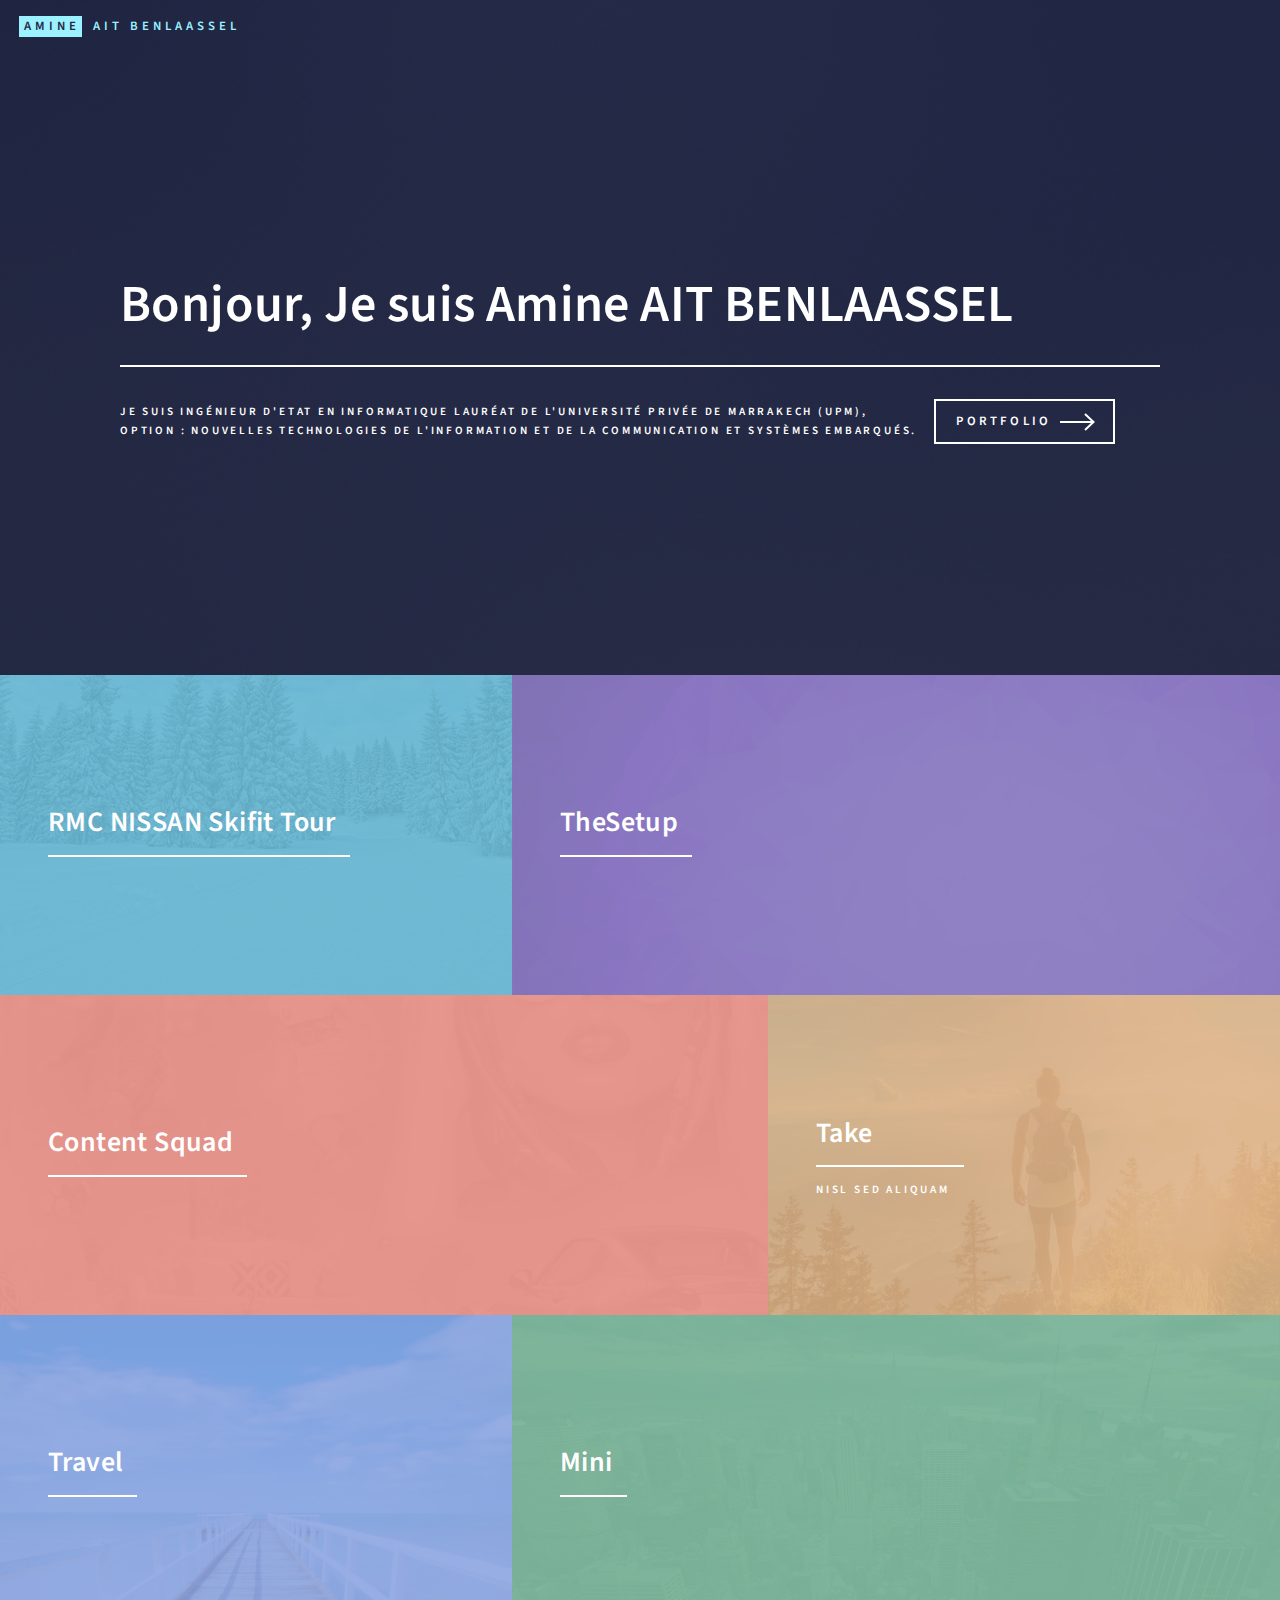
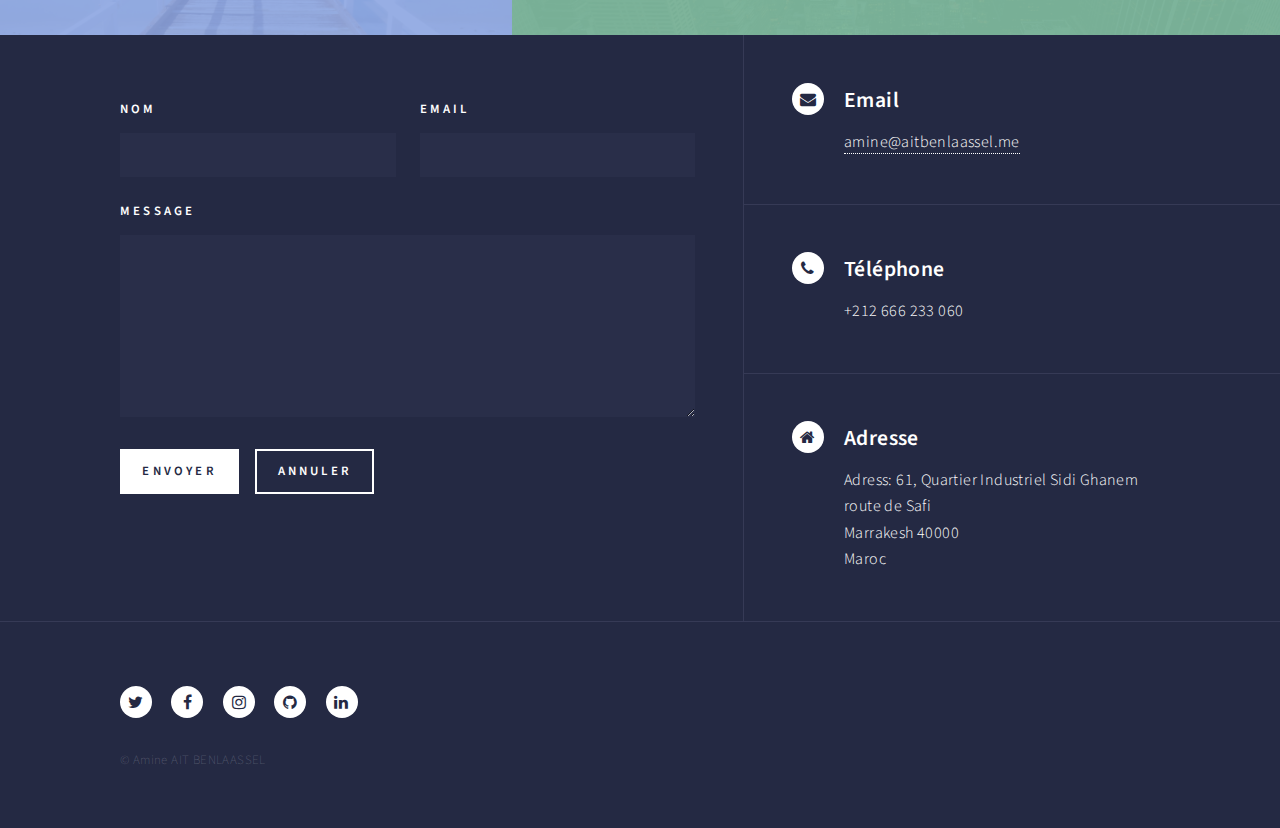
==== index.html @ 07b3f3b0 "add projet mini" ====
<!DOCTYPE HTML>
<!--
	Forty by HTML5 UP
	html5up.net | @ajlkn
	Free for personal and commercial use under the CCA 3.0 license (html5up.net/license)
-->
<html>
	<head>
		<title>Amine Ait Benlaassel</title>
		<meta charset="utf-8" />
		<meta name="viewport" content="width=device-width, initial-scale=1, user-scalable=no" />
		<link rel="stylesheet" href="assets/css/main.css" />
		<noscript><link rel="stylesheet" href="assets/css/noscript.css" /></noscript>
	</head>
	<body class="is-preload">

		<!-- Wrapper -->
			<div id="wrapper">

				<!-- Header -->
					<header id="header" class="alt">
						<a href="index.html" class="logo"><strong>Amine</strong> <span>AIT BENLAASSEL</span></a>
					</header>

				<!-- Banner -->
					<section id="banner" class="major">
						<div class="inner">
							<header class="major">
								<h1>Bonjour, Je suis Amine AIT BENLAASSEL</h1>
							</header>
							<div class="content">
								<p>Je suis Ingénieur d'etat en Informatique lauréat de l'Université Privée de Marrakech (UPM), <br>option : Nouvelles Technologies de l'Information et de la Communication et Systèmes Embarqués. </p>
								<ul class="actions">
									<li><a href="#one" class="button next scrolly">PORTFOLIO</a></li>
								</ul>
							</div>
						</div>
					</section>

				<!-- Main -->
					<div id="main">

						<!-- One -->
							<section id="one" class="tiles">
								<article>
									<span class="image">
										<img src="portfolio/RMC_SKIFIT_TOUR/img/bg_header.jpg" alt="" />
									</span>
									<header class="major">
										<h3><a href="portfolio/RMC_SKIFIT_TOUR/index.html" target="_blank" class="link">RMC NISSAN Skifit Tour</a></h3>
									</header>
								</article>
								<article>
									<span class="image">
										<img src="portfolio/TheSetup/images/background.png" alt="" />
									</span>
									<header class="major">
										<h3><a href="portfolio/TheSetup/index.html" target="_blank" class="link">TheSetup</a></h3>
									</header>
								</article>
								<article>
									<span class="image">
										<img src="portfolio/ContentSquad/images/bg.jpg" alt="" />
									</span>
									<header class="major">
										<h3><a href="portfolio/ContentSquad/index.html" target="_blank" class="link">Content Squad</a></h3>
									</header>
								</article>
								<article>
									<span class="image">
										<img src="portfolio/take/css/img/bg_header.jpg" alt="" />
									</span>
									<header class="major">
										<h3><a href="portfolio/take/index.html" target="_blank" class="link">Take</a></h3>
										<p>Nisl sed aliquam</p>
									</header>
								</article>
								<article>
									<span class="image">
										<img src="portfolio/Travel/images/main.jpg" alt="" />
									</span>
									<header class="major">
										<h3><a href="portfolio/Travel/index.html" target="_blank" class="link">Travel</a></h3>
									</header>
								</article>
								<article>
									<span class="image">
										<img src="portfolio/mini/css/img/header.jpg" target="_blank" alt="" />
									</span>
									<header class="major">
										<h3><a href="portfolio/mini/index.html" target="_blank" class="link">Mini</a></h3>
									</header>
								</article>
							</section>

					</div>

				<!-- Contact -->
					<section id="contact">
						<div class="inner">
							<section>
								<form method="post" action="#">
									<div class="fields">
										<div class="field half">
											<label for="name">Nom</label>
											<input type="text" name="name" id="name" />
										</div>
										<div class="field half">
											<label for="email">Email</label>
											<input type="text" name="email" id="email" />
										</div>
										<div class="field">
											<label for="message">Message</label>
											<textarea name="message" id="message" rows="6"></textarea>
										</div>
									</div>
									<ul class="actions">
										<li><input type="submit" value="Envoyer" class="primary" /></li>
										<li><input type="reset" value="Annuler" /></li>
									</ul>
								</form>
							</section>
							<section class="split">
								<section>
									<div class="contact-method">
										<span class="icon alt fa-envelope"></span>
										<h3>Email</h3>
										<a href="#">amine@aitbenlaassel.me</a>
									</div>
								</section>
								<section>
									<div class="contact-method">
										<span class="icon alt fa-phone"></span>
										<h3>Téléphone</h3>
										<span>+212 666 233 060</span>
									</div>
								</section>
								<section>
									<div class="contact-method">
										<span class="icon alt fa-home"></span>
										<h3>Adresse</h3>
										<span>Adress: 61, Quartier Industriel Sidi Ghanem route de Safi<br/>
											Marrakesh 40000<br/>
											Maroc</span>
									</div>
								</section>
							</section>
						</div>
					</section>

				<!-- Footer -->
					<footer id="footer">
						<div class="inner">
							<ul class="icons">
								<li><a href="https://twitter.com/AitBenlaassel" class="icon alt fa-twitter"><span class="label">Twitter</span></a></li>
								<li><a href="https://www.facebook.com/amine.aitbenlaassel" class="icon alt fa-facebook"><span class="label">Facebook</span></a></li>
								<li><a href="https://www.instagram.com/amine_aitbenlaassel/" class="icon alt fa-instagram"><span class="label">Instagram</span></a></li>
								<li><a href="https://github.com/AmineAITBENLAASSEL" class="icon alt fa-github"><span class="label">GitHub</span></a></li>
								<li><a href="https://www.linkedin.com/in/aitbenlaassel/" class="icon alt fa-linkedin"><span class="label">LinkedIn</span></a></li>
							</ul>
							<ul class="copyright">
								<li>&copy; Amine AIT BENLAASSEL</li>
							</ul>
						</div>
					</footer>

			</div>

		<!-- Scripts -->
			<script src="assets/js/jquery.min.js"></script>
			<script src="assets/js/jquery.scrolly.min.js"></script>
			<script src="assets/js/jquery.scrollex.min.js"></script>
			<script src="assets/js/browser.min.js"></script>
			<script src="assets/js/breakpoints.min.js"></script>
			<script src="assets/js/util.js"></script>
			<script src="assets/js/main.js"></script>

	</body>
</html>
---- assets/css/main.css ----
@import url(font-awesome.min.css);
@import url("https://fonts.googleapis.com/css?family=Source+Sans+Pro:300,300italic,600,600italic");

/*
	Forty by HTML5 UP
	html5up.net | @ajlkn
	Free for personal and commercial use under the CCA 3.0 license (html5up.net/license)
*/

html, body, div, span, applet, object,
iframe, h1, h2, h3, h4, h5, h6, p, blockquote,
pre, a, abbr, acronym, address, big, cite,
code, del, dfn, em, img, ins, kbd, q, s, samp,
small, strike, strong, sub, sup, tt, var, b,
u, i, center, dl, dt, dd, ol, ul, li, fieldset,
form, label, legend, table, caption, tbody,
tfoot, thead, tr, th, td, article, aside,
canvas, details, embed, figure, figcaption,
footer, header, hgroup, menu, nav, output, ruby,
section, summary, time, mark, audio, video {
	margin: 0;
	padding: 0;
	border: 0;
	font-size: 100%;
	font: inherit;
	vertical-align: baseline;}

article, aside, details, figcaption, figure,
footer, header, hgroup, menu, nav, section {
	display: block;}

body {
	line-height: 1;
}

ol, ul {
	list-style: none;
}

blockquote, q {
	quotes: none;
}

	blockquote:before, blockquote:after, q:before, q:after {
		content: '';
		content: none;
	}

table {
	border-collapse: collapse;
	border-spacing: 0;
}

body {
	-webkit-text-size-adjust: none;
}

mark {
	background-color: transparent;
	color: inherit;
}

input::-moz-focus-inner {
	border: 0;
	padding: 0;
}

input, select, textarea {
	-moz-appearance: none;
	-webkit-appearance: none;
	-ms-appearance: none;
	appearance: none;
}

/* Basic */

	@-ms-viewport {
		width: device-width;
	}

	body {
		-ms-overflow-style: scrollbar;
	}

	@media screen and (max-width: 480px) {

		html, body {
			min-width: 320px;
		}

	}

	html {
		box-sizing: border-box;
	}

	*, *:before, *:after {
		box-sizing: inherit;
	}

	body {
		background: #242943;
	}

		body.is-preload *, body.is-preload *:before, body.is-preload *:after {
			-moz-animation: none !important;
			-webkit-animation: none !important;
			-ms-animation: none !important;
			animation: none !important;
			-moz-transition: none !important;
			-webkit-transition: none !important;
			-ms-transition: none !important;
			transition: none !important;
		}

/* Type */

	body, input, select, textarea {
		color: #ffffff;
		font-family: "Source Sans Pro", Helvetica, sans-serif;
		font-size: 17pt;
		font-weight: 300;
		letter-spacing: 0.025em;
		line-height: 1.65;
	}

		@media screen and (max-width: 1680px) {

			body, input, select, textarea {
				font-size: 14pt;
			}

		}

		@media screen and (max-width: 1280px) {

			body, input, select, textarea {
				font-size: 12pt;
			}

		}

		@media screen and (max-width: 360px) {

			body, input, select, textarea {
				font-size: 11pt;
			}

		}

	a {
		-moz-transition: color 0.2s ease-in-out, border-bottom-color 0.2s ease-in-out;
		-webkit-transition: color 0.2s ease-in-out, border-bottom-color 0.2s ease-in-out;
		-ms-transition: color 0.2s ease-in-out, border-bottom-color 0.2s ease-in-out;
		transition: color 0.2s ease-in-out, border-bottom-color 0.2s ease-in-out;
		border-bottom: dotted 1px;
		color: inherit;
		text-decoration: none;
	}

		a:hover {
			border-bottom-color: transparent;
			color: #9bf1ff !important;
		}

		a:active {
			color: #53e3fb !important;
		}

	strong, b {
		color: #ffffff;
		font-weight: 600;
	}

	em, i {
		font-style: italic;
	}

	p {
		margin: 0 0 2em 0;
	}

	h1, h2, h3, h4, h5, h6 {
		color: #ffffff;
		font-weight: 600;
		line-height: 1.65;
		margin: 0 0 1em 0;
	}

		h1 a, h2 a, h3 a, h4 a, h5 a, h6 a {
			color: inherit;
			border-bottom: 0;
		}

	h1 {
		font-size: 2.5em;
	}

	h2 {
		font-size: 1.75em;
	}

	h3 {
		font-size: 1.35em;
	}

	h4 {
		font-size: 1.1em;
	}

	h5 {
		font-size: 0.9em;
	}

	h6 {
		font-size: 0.7em;
	}

	@media screen and (max-width: 736px) {

		h1 {
			font-size: 2em;
		}

		h2 {
			font-size: 1.5em;
		}

		h3 {
			font-size: 1.25em;
		}

	}

	sub {
		font-size: 0.8em;
		position: relative;
		top: 0.5em;
	}

	sup {
		font-size: 0.8em;
		position: relative;
		top: -0.5em;
	}

	blockquote {
		border-left: solid 4px rgba(212, 212, 255, 0.1);
		font-style: italic;
		margin: 0 0 2em 0;
		padding: 0.5em 0 0.5em 2em;
	}

	code {
		background: rgba(212, 212, 255, 0.035);
		font-family: "Courier New", monospace;
		font-size: 0.9em;
		margin: 0 0.25em;
		padding: 0.25em 0.65em;
	}

	pre {
		-webkit-overflow-scrolling: touch;
		font-family: "Courier New", monospace;
		font-size: 0.9em;
		margin: 0 0 2em 0;
	}

		pre code {
			display: block;
			line-height: 1.75;
			padding: 1em 1.5em;
			overflow-x: auto;
		}

	hr {
		border: 0;
		border-bottom: solid 1px rgba(212, 212, 255, 0.1);
		margin: 2em 0;
	}

		hr.major {
			margin: 3em 0;
		}

	.align-left {
		text-align: left;
	}

	.align-center {
		text-align: center;
	}

	.align-right {
		text-align: right;
	}

/* Row */

	.row {
		display: flex;
		flex-wrap: wrap;
		box-sizing: border-box;
		align-items: stretch;
	}

		.row > * {
			box-sizing: border-box;
		}

		.row.gtr-uniform > * > :last-child {
			margin-bottom: 0;
		}

		.row.aln-left {
			justify-content: flex-start;
		}

		.row.aln-center {
			justify-content: center;
		}

		.row.aln-right {
			justify-content: flex-end;
		}

		.row.aln-top {
			align-items: flex-start;
		}

		.row.aln-middle {
			align-items: center;
		}

		.row.aln-bottom {
			align-items: flex-end;
		}

		.row > .imp {
			order: -1;
		}

		.row > .col-1 {
			width: 8.3333333333%;
		}

		.row > .off-1 {
			margin-left: 8.3333333333%;
		}

		.row > .col-2 {
			width: 16.6666666667%;
		}

		.row > .off-2 {
			margin-left: 16.6666666667%;
		}

		.row > .col-3 {
			width: 25%;
		}

		.row > .off-3 {
			margin-left: 25%;
		}

		.row > .col-4 {
			width: 33.3333333333%;
		}

		.row > .off-4 {
			margin-left: 33.3333333333%;
		}

		.row > .col-5 {
			width: 41.6666666667%;
		}

		.row > .off-5 {
			margin-left: 41.6666666667%;
		}

		.row > .col-6 {
			width: 50%;
		}

		.row > .off-6 {
			margin-left: 50%;
		}

		.row > .col-7 {
			width: 58.3333333333%;
		}

		.row > .off-7 {
			margin-left: 58.3333333333%;
		}

		.row > .col-8 {
			width: 66.6666666667%;
		}

		.row > .off-8 {
			margin-left: 66.6666666667%;
		}

		.row > .col-9 {
			width: 75%;
		}

		.row > .off-9 {
			margin-left: 75%;
		}

		.row > .col-10 {
			width: 83.3333333333%;
		}

		.row > .off-10 {
			margin-left: 83.3333333333%;
		}

		.row > .col-11 {
			width: 91.6666666667%;
		}

		.row > .off-11 {
			margin-left: 91.6666666667%;
		}

		.row > .col-12 {
			width: 100%;
		}

		.row > .off-12 {
			margin-left: 100%;
		}

		.row.gtr-0 {
			margin-top: 0;
			margin-left: 0em;
		}

			.row.gtr-0 > * {
				padding: 0 0 0 0em;
			}

			.row.gtr-0.gtr-uniform {
				margin-top: 0em;
			}

				.row.gtr-0.gtr-uniform > * {
					padding-top: 0em;
				}

		.row.gtr-25 {
			margin-top: 0;
			margin-left: -0.5em;
		}

			.row.gtr-25 > * {
				padding: 0 0 0 0.5em;
			}

			.row.gtr-25.gtr-uniform {
				margin-top: -0.5em;
			}

				.row.gtr-25.gtr-uniform > * {
					padding-top: 0.5em;
				}

		.row.gtr-50 {
			margin-top: 0;
			margin-left: -1em;
		}

			.row.gtr-50 > * {
				padding: 0 0 0 1em;
			}

			.row.gtr-50.gtr-uniform {
				margin-top: -1em;
			}

				.row.gtr-50.gtr-uniform > * {
					padding-top: 1em;
				}

		.row {
			margin-top: 0;
			margin-left: -2em;
		}

			.row > * {
				padding: 0 0 0 2em;
			}

			.row.gtr-uniform {
				margin-top: -2em;
			}

				.row.gtr-uniform > * {
					padding-top: 2em;
				}

		.row.gtr-150 {
			margin-top: 0;
			margin-left: -3em;
		}

			.row.gtr-150 > * {
				padding: 0 0 0 3em;
			}

			.row.gtr-150.gtr-uniform {
				margin-top: -3em;
			}

				.row.gtr-150.gtr-uniform > * {
					padding-top: 3em;
				}

		.row.gtr-200 {
			margin-top: 0;
			margin-left: -4em;
		}

			.row.gtr-200 > * {
				padding: 0 0 0 4em;
			}

			.row.gtr-200.gtr-uniform {
				margin-top: -4em;
			}

				.row.gtr-200.gtr-uniform > * {
					padding-top: 4em;
				}

		@media screen and (max-width: 1680px) {

			.row {
				display: flex;
				flex-wrap: wrap;
				box-sizing: border-box;
				align-items: stretch;
			}

				.row > * {
					box-sizing: border-box;
				}

				.row.gtr-uniform > * > :last-child {
					margin-bottom: 0;
				}

				.row.aln-left {
					justify-content: flex-start;
				}

				.row.aln-center {
					justify-content: center;
				}

				.row.aln-right {
					justify-content: flex-end;
				}

				.row.aln-top {
					align-items: flex-start;
				}

				.row.aln-middle {
					align-items: center;
				}

				.row.aln-bottom {
					align-items: flex-end;
				}

				.row > .imp-xlarge {
					order: -1;
				}

				.row > .col-1-xlarge {
					width: 8.3333333333%;
				}

				.row > .off-1-xlarge {
					margin-left: 8.3333333333%;
				}

				.row > .col-2-xlarge {
					width: 16.6666666667%;
				}

				.row > .off-2-xlarge {
					margin-left: 16.6666666667%;
				}

				.row > .col-3-xlarge {
					width: 25%;
				}

				.row > .off-3-xlarge {
					margin-left: 25%;
				}

				.row > .col-4-xlarge {
					width: 33.3333333333%;
				}

				.row > .off-4-xlarge {
					margin-left: 33.3333333333%;
				}

				.row > .col-5-xlarge {
					width: 41.6666666667%;
				}

				.row > .off-5-xlarge {
					margin-left: 41.6666666667%;
				}

				.row > .col-6-xlarge {
					width: 50%;
				}

				.row > .off-6-xlarge {
					margin-left: 50%;
				}

				.row > .col-7-xlarge {
					width: 58.3333333333%;
				}

				.row > .off-7-xlarge {
					margin-left: 58.3333333333%;
				}

				.row > .col-8-xlarge {
					width: 66.6666666667%;
				}

				.row > .off-8-xlarge {
					margin-left: 66.6666666667%;
				}

				.row > .col-9-xlarge {
					width: 75%;
				}

				.row > .off-9-xlarge {
					margin-left: 75%;
				}

				.row > .col-10-xlarge {
					width: 83.3333333333%;
				}

				.row > .off-10-xlarge {
					margin-left: 83.3333333333%;
				}

				.row > .col-11-xlarge {
					width: 91.6666666667%;
				}

				.row > .off-11-xlarge {
					margin-left: 91.6666666667%;
				}

				.row > .col-12-xlarge {
					width: 100%;
				}

				.row > .off-12-xlarge {
					margin-left: 100%;
				}

				.row.gtr-0 {
					margin-top: 0;
					margin-left: 0em;
				}

					.row.gtr-0 > * {
						padding: 0 0 0 0em;
					}

					.row.gtr-0.gtr-uniform {
						margin-top: 0em;
					}

						.row.gtr-0.gtr-uniform > * {
							padding-top: 0em;
						}

				.row.gtr-25 {
					margin-top: 0;
					margin-left: -0.5em;
				}

					.row.gtr-25 > * {
						padding: 0 0 0 0.5em;
					}

					.row.gtr-25.gtr-uniform {
						margin-top: -0.5em;
					}

						.row.gtr-25.gtr-uniform > * {
							padding-top: 0.5em;
						}

				.row.gtr-50 {
					margin-top: 0;
					margin-left: -1em;
				}

					.row.gtr-50 > * {
						padding: 0 0 0 1em;
					}

					.row.gtr-50.gtr-uniform {
						margin-top: -1em;
					}

						.row.gtr-50.gtr-uniform > * {
							padding-top: 1em;
						}

				.row {
					margin-top: 0;
					margin-left: -2em;
				}

					.row > * {
						padding: 0 0 0 2em;
					}

					.row.gtr-uniform {
						margin-top: -2em;
					}

						.row.gtr-uniform > * {
							padding-top: 2em;
						}

				.row.gtr-150 {
					margin-top: 0;
					margin-left: -3em;
				}

					.row.gtr-150 > * {
						padding: 0 0 0 3em;
					}

					.row.gtr-150.gtr-uniform {
						margin-top: -3em;
					}

						.row.gtr-150.gtr-uniform > * {
							padding-top: 3em;
						}

				.row.gtr-200 {
					margin-top: 0;
					margin-left: -4em;
				}

					.row.gtr-200 > * {
						padding: 0 0 0 4em;
					}

					.row.gtr-200.gtr-uniform {
						margin-top: -4em;
					}

						.row.gtr-200.gtr-uniform > * {
							padding-top: 4em;
						}

		}

		@media screen and (max-width: 1280px) {

			.row {
				display: flex;
				flex-wrap: wrap;
				box-sizing: border-box;
				align-items: stretch;
			}

				.row > * {
					box-sizing: border-box;
				}

				.row.gtr-uniform > * > :last-child {
					margin-bottom: 0;
				}

				.row.aln-left {
					justify-content: flex-start;
				}

				.row.aln-center {
					justify-content: center;
				}

				.row.aln-right {
					justify-content: flex-end;
				}

				.row.aln-top {
					align-items: flex-start;
				}

				.row.aln-middle {
					align-items: center;
				}

				.row.aln-bottom {
					align-items: flex-end;
				}

				.row > .imp-large {
					order: -1;
				}

				.row > .col-1-large {
					width: 8.3333333333%;
				}

				.row > .off-1-large {
					margin-left: 8.3333333333%;
				}

				.row > .col-2-large {
					width: 16.6666666667%;
				}

				.row > .off-2-large {
					margin-left: 16.6666666667%;
				}

				.row > .col-3-large {
					width: 25%;
				}

				.row > .off-3-large {
					margin-left: 25%;
				}

				.row > .col-4-large {
					width: 33.3333333333%;
				}

				.row > .off-4-large {
					margin-left: 33.3333333333%;
				}

				.row > .col-5-large {
					width: 41.6666666667%;
				}

				.row > .off-5-large {
					margin-left: 41.6666666667%;
				}

				.row > .col-6-large {
					width: 50%;
				}

				.row > .off-6-large {
					margin-left: 50%;
				}

				.row > .col-7-large {
					width: 58.3333333333%;
				}

				.row > .off-7-large {
					margin-left: 58.3333333333%;
				}

				.row > .col-8-large {
					width: 66.6666666667%;
				}

				.row > .off-8-large {
					margin-left: 66.6666666667%;
				}

				.row > .col-9-large {
					width: 75%;
				}

				.row > .off-9-large {
					margin-left: 75%;
				}

				.row > .col-10-large {
					width: 83.3333333333%;
				}

				.row > .off-10-large {
					margin-left: 83.3333333333%;
				}

				.row > .col-11-large {
					width: 91.6666666667%;
				}

				.row > .off-11-large {
					margin-left: 91.6666666667%;
				}

				.row > .col-12-large {
					width: 100%;
				}

				.row > .off-12-large {
					margin-left: 100%;
				}

				.row.gtr-0 {
					margin-top: 0;
					margin-left: 0em;
				}

					.row.gtr-0 > * {
						padding: 0 0 0 0em;
					}

					.row.gtr-0.gtr-uniform {
						margin-top: 0em;
					}

						.row.gtr-0.gtr-uniform > * {
							padding-top: 0em;
						}

				.row.gtr-25 {
					margin-top: 0;
					margin-left: -0.375em;
				}

					.row.gtr-25 > * {
						padding: 0 0 0 0.375em;
					}

					.row.gtr-25.gtr-uniform {
						margin-top: -0.375em;
					}

						.row.gtr-25.gtr-uniform > * {
							padding-top: 0.375em;
						}

				.row.gtr-50 {
					margin-top: 0;
					margin-left: -0.75em;
				}

					.row.gtr-50 > * {
						padding: 0 0 0 0.75em;
					}

					.row.gtr-50.gtr-uniform {
						margin-top: -0.75em;
					}

						.row.gtr-50.gtr-uniform > * {
							padding-top: 0.75em;
						}

				.row {
					margin-top: 0;
					margin-left: -1.5em;
				}

					.row > * {
						padding: 0 0 0 1.5em;
					}

					.row.gtr-uniform {
						margin-top: -1.5em;
					}

						.row.gtr-uniform > * {
							padding-top: 1.5em;
						}

				.row.gtr-150 {
					margin-top: 0;
					margin-left: -2.25em;
				}

					.row.gtr-150 > * {
						padding: 0 0 0 2.25em;
					}

					.row.gtr-150.gtr-uniform {
						margin-top: -2.25em;
					}

						.row.gtr-150.gtr-uniform > * {
							padding-top: 2.25em;
						}

				.row.gtr-200 {
					margin-top: 0;
					margin-left: -3em;
				}

					.row.gtr-200 > * {
						padding: 0 0 0 3em;
					}

					.row.gtr-200.gtr-uniform {
						margin-top: -3em;
					}

						.row.gtr-200.gtr-uniform > * {
							padding-top: 3em;
						}

		}

		@media screen and (max-width: 980px) {

			.row {
				display: flex;
				flex-wrap: wrap;
				box-sizing: border-box;
				align-items: stretch;
			}

				.row > * {
					box-sizing: border-box;
				}

				.row.gtr-uniform > * > :last-child {
					margin-bottom: 0;
				}

				.row.aln-left {
					justify-content: flex-start;
				}

				.row.aln-center {
					justify-content: center;
				}

				.row.aln-right {
					justify-content: flex-end;
				}

				.row.aln-top {
					align-items: flex-start;
				}

				.row.aln-middle {
					align-items: center;
				}

				.row.aln-bottom {
					align-items: flex-end;
				}

				.row > .imp-medium {
					order: -1;
				}

				.row > .col-1-medium {
					width: 8.3333333333%;
				}

				.row > .off-1-medium {
					margin-left: 8.3333333333%;
				}

				.row > .col-2-medium {
					width: 16.6666666667%;
				}

				.row > .off-2-medium {
					margin-left: 16.6666666667%;
				}

				.row > .col-3-medium {
					width: 25%;
				}

				.row > .off-3-medium {
					margin-left: 25%;
				}

				.row > .col-4-medium {
					width: 33.3333333333%;
				}

				.row > .off-4-medium {
					margin-left: 33.3333333333%;
				}

				.row > .col-5-medium {
					width: 41.6666666667%;
				}

				.row > .off-5-medium {
					margin-left: 41.6666666667%;
				}

				.row > .col-6-medium {
					width: 50%;
				}

				.row > .off-6-medium {
					margin-left: 50%;
				}

				.row > .col-7-medium {
					width: 58.3333333333%;
				}

				.row > .off-7-medium {
					margin-left: 58.3333333333%;
				}

				.row > .col-8-medium {
					width: 66.6666666667%;
				}

				.row > .off-8-medium {
					margin-left: 66.6666666667%;
				}

				.row > .col-9-medium {
					width: 75%;
				}

				.row > .off-9-medium {
					margin-left: 75%;
				}

				.row > .col-10-medium {
					width: 83.3333333333%;
				}

				.row > .off-10-medium {
					margin-left: 83.3333333333%;
				}

				.row > .col-11-medium {
					width: 91.6666666667%;
				}

				.row > .off-11-medium {
					margin-left: 91.6666666667%;
				}

				.row > .col-12-medium {
					width: 100%;
				}

				.row > .off-12-medium {
					margin-left: 100%;
				}

				.row.gtr-0 {
					margin-top: 0;
					margin-left: 0em;
				}

					.row.gtr-0 > * {
						padding: 0 0 0 0em;
					}

					.row.gtr-0.gtr-uniform {
						margin-top: 0em;
					}

						.row.gtr-0.gtr-uniform > * {
							padding-top: 0em;
						}

				.row.gtr-25 {
					margin-top: 0;
					margin-left: -0.375em;
				}

					.row.gtr-25 > * {
						padding: 0 0 0 0.375em;
					}

					.row.gtr-25.gtr-uniform {
						margin-top: -0.375em;
					}

						.row.gtr-25.gtr-uniform > * {
							padding-top: 0.375em;
						}

				.row.gtr-50 {
					margin-top: 0;
					margin-left: -0.75em;
				}

					.row.gtr-50 > * {
						padding: 0 0 0 0.75em;
					}

					.row.gtr-50.gtr-uniform {
						margin-top: -0.75em;
					}

						.row.gtr-50.gtr-uniform > * {
							padding-top: 0.75em;
						}

				.row {
					margin-top: 0;
					margin-left: -1.5em;
				}

					.row > * {
						padding: 0 0 0 1.5em;
					}

					.row.gtr-uniform {
						margin-top: -1.5em;
					}

						.row.gtr-uniform > * {
							padding-top: 1.5em;
						}

				.row.gtr-150 {
					margin-top: 0;
					margin-left: -2.25em;
				}

					.row.gtr-150 > * {
						padding: 0 0 0 2.25em;
					}

					.row.gtr-150.gtr-uniform {
						margin-top: -2.25em;
					}

						.row.gtr-150.gtr-uniform > * {
							padding-top: 2.25em;
						}

				.row.gtr-200 {
					margin-top: 0;
					margin-left: -3em;
				}

					.row.gtr-200 > * {
						padding: 0 0 0 3em;
					}

					.row.gtr-200.gtr-uniform {
						margin-top: -3em;
					}

						.row.gtr-200.gtr-uniform > * {
							padding-top: 3em;
						}

		}

		@media screen and (max-width: 736px) {

			.row {
				display: flex;
				flex-wrap: wrap;
				box-sizing: border-box;
				align-items: stretch;
			}

				.row > * {
					box-sizing: border-box;
				}

				.row.gtr-uniform > * > :last-child {
					margin-bottom: 0;
				}

				.row.aln-left {
					justify-content: flex-start;
				}

				.row.aln-center {
					justify-content: center;
				}

				.row.aln-right {
					justify-content: flex-end;
				}

				.row.aln-top {
					align-items: flex-start;
				}

				.row.aln-middle {
					align-items: center;
				}

				.row.aln-bottom {
					align-items: flex-end;
				}

				.row > .imp-small {
					order: -1;
				}

				.row > .col-1-small {
					width: 8.3333333333%;
				}

				.row > .off-1-small {
					margin-left: 8.3333333333%;
				}

				.row > .col-2-small {
					width: 16.6666666667%;
				}

				.row > .off-2-small {
					margin-left: 16.6666666667%;
				}

				.row > .col-3-small {
					width: 25%;
				}

				.row > .off-3-small {
					margin-left: 25%;
				}

				.row > .col-4-small {
					width: 33.3333333333%;
				}

				.row > .off-4-small {
					margin-left: 33.3333333333%;
				}

				.row > .col-5-small {
					width: 41.6666666667%;
				}

				.row > .off-5-small {
					margin-left: 41.6666666667%;
				}

				.row > .col-6-small {
					width: 50%;
				}

				.row > .off-6-small {
					margin-left: 50%;
				}

				.row > .col-7-small {
					width: 58.3333333333%;
				}

				.row > .off-7-small {
					margin-left: 58.3333333333%;
				}

				.row > .col-8-small {
					width: 66.6666666667%;
				}

				.row > .off-8-small {
					margin-left: 66.6666666667%;
				}

				.row > .col-9-small {
					width: 75%;
				}

				.row > .off-9-small {
					margin-left: 75%;
				}

				.row > .col-10-small {
					width: 83.3333333333%;
				}

				.row > .off-10-small {
					margin-left: 83.3333333333%;
				}

				.row > .col-11-small {
					width: 91.6666666667%;
				}

				.row > .off-11-small {
					margin-left: 91.6666666667%;
				}

				.row > .col-12-small {
					width: 100%;
				}

				.row > .off-12-small {
					margin-left: 100%;
				}

				.row.gtr-0 {
					margin-top: 0;
					margin-left: 0em;
				}

					.row.gtr-0 > * {
						padding: 0 0 0 0em;
					}

					.row.gtr-0.gtr-uniform {
						margin-top: 0em;
					}

						.row.gtr-0.gtr-uniform > * {
							padding-top: 0em;
						}

				.row.gtr-25 {
					margin-top: 0;
					margin-left: -0.3125em;
				}

					.row.gtr-25 > * {
						padding: 0 0 0 0.3125em;
					}

					.row.gtr-25.gtr-uniform {
						margin-top: -0.3125em;
					}

						.row.gtr-25.gtr-uniform > * {
							padding-top: 0.3125em;
						}

				.row.gtr-50 {
					margin-top: 0;
					margin-left: -0.625em;
				}

					.row.gtr-50 > * {
						padding: 0 0 0 0.625em;
					}

					.row.gtr-50.gtr-uniform {
						margin-top: -0.625em;
					}

						.row.gtr-50.gtr-uniform > * {
							padding-top: 0.625em;
						}

				.row {
					margin-top: 0;
					margin-left: -1.25em;
				}

					.row > * {
						padding: 0 0 0 1.25em;
					}

					.row.gtr-uniform {
						margin-top: -1.25em;
					}

						.row.gtr-uniform > * {
							padding-top: 1.25em;
						}

				.row.gtr-150 {
					margin-top: 0;
					margin-left: -1.875em;
				}

					.row.gtr-150 > * {
						padding: 0 0 0 1.875em;
					}

					.row.gtr-150.gtr-uniform {
						margin-top: -1.875em;
					}

						.row.gtr-150.gtr-uniform > * {
							padding-top: 1.875em;
						}

				.row.gtr-200 {
					margin-top: 0;
					margin-left: -2.5em;
				}

					.row.gtr-200 > * {
						padding: 0 0 0 2.5em;
					}

					.row.gtr-200.gtr-uniform {
						margin-top: -2.5em;
					}

						.row.gtr-200.gtr-uniform > * {
							padding-top: 2.5em;
						}

		}

		@media screen and (max-width: 480px) {

			.row {
				display: flex;
				flex-wrap: wrap;
				box-sizing: border-box;
				align-items: stretch;
			}

				.row > * {
					box-sizing: border-box;
				}

				.row.gtr-uniform > * > :last-child {
					margin-bottom: 0;
				}

				.row.aln-left {
					justify-content: flex-start;
				}

				.row.aln-center {
					justify-content: center;
				}

				.row.aln-right {
					justify-content: flex-end;
				}

				.row.aln-top {
					align-items: flex-start;
				}

				.row.aln-middle {
					align-items: center;
				}

				.row.aln-bottom {
					align-items: flex-end;
				}

				.row > .imp-xsmall {
					order: -1;
				}

				.row > .col-1-xsmall {
					width: 8.3333333333%;
				}

				.row > .off-1-xsmall {
					margin-left: 8.3333333333%;
				}

				.row > .col-2-xsmall {
					width: 16.6666666667%;
				}

				.row > .off-2-xsmall {
					margin-left: 16.6666666667%;
				}

				.row > .col-3-xsmall {
					width: 25%;
				}

				.row > .off-3-xsmall {
					margin-left: 25%;
				}

				.row > .col-4-xsmall {
					width: 33.3333333333%;
				}

				.row > .off-4-xsmall {
					margin-left: 33.3333333333%;
				}

				.row > .col-5-xsmall {
					width: 41.6666666667%;
				}

				.row > .off-5-xsmall {
					margin-left: 41.6666666667%;
				}

				.row > .col-6-xsmall {
					width: 50%;
				}

				.row > .off-6-xsmall {
					margin-left: 50%;
				}

				.row > .col-7-xsmall {
					width: 58.3333333333%;
				}

				.row > .off-7-xsmall {
					margin-left: 58.3333333333%;
				}

				.row > .col-8-xsmall {
					width: 66.6666666667%;
				}

				.row > .off-8-xsmall {
					margin-left: 66.6666666667%;
				}

				.row > .col-9-xsmall {
					width: 75%;
				}

				.row > .off-9-xsmall {
					margin-left: 75%;
				}

				.row > .col-10-xsmall {
					width: 83.3333333333%;
				}

				.row > .off-10-xsmall {
					margin-left: 83.3333333333%;
				}

				.row > .col-11-xsmall {
					width: 91.6666666667%;
				}

				.row > .off-11-xsmall {
					margin-left: 91.6666666667%;
				}

				.row > .col-12-xsmall {
					width: 100%;
				}

				.row > .off-12-xsmall {
					margin-left: 100%;
				}

				.row.gtr-0 {
					margin-top: 0;
					margin-left: 0em;
				}

					.row.gtr-0 > * {
						padding: 0 0 0 0em;
					}

					.row.gtr-0.gtr-uniform {
						margin-top: 0em;
					}

						.row.gtr-0.gtr-uniform > * {
							padding-top: 0em;
						}

				.row.gtr-25 {
					margin-top: 0;
					margin-left: -0.3125em;
				}

					.row.gtr-25 > * {
						padding: 0 0 0 0.3125em;
					}

					.row.gtr-25.gtr-uniform {
						margin-top: -0.3125em;
					}

						.row.gtr-25.gtr-uniform > * {
							padding-top: 0.3125em;
						}

				.row.gtr-50 {
					margin-top: 0;
					margin-left: -0.625em;
				}

					.row.gtr-50 > * {
						padding: 0 0 0 0.625em;
					}

					.row.gtr-50.gtr-uniform {
						margin-top: -0.625em;
					}

						.row.gtr-50.gtr-uniform > * {
							padding-top: 0.625em;
						}

				.row {
					margin-top: 0;
					margin-left: -1.25em;
				}

					.row > * {
						padding: 0 0 0 1.25em;
					}

					.row.gtr-uniform {
						margin-top: -1.25em;
					}

						.row.gtr-uniform > * {
							padding-top: 1.25em;
						}

				.row.gtr-150 {
					margin-top: 0;
					margin-left: -1.875em;
				}

					.row.gtr-150 > * {
						padding: 0 0 0 1.875em;
					}

					.row.gtr-150.gtr-uniform {
						margin-top: -1.875em;
					}

						.row.gtr-150.gtr-uniform > * {
							padding-top: 1.875em;
						}

				.row.gtr-200 {
					margin-top: 0;
					margin-left: -2.5em;
				}

					.row.gtr-200 > * {
						padding: 0 0 0 2.5em;
					}

					.row.gtr-200.gtr-uniform {
						margin-top: -2.5em;
					}

						.row.gtr-200.gtr-uniform > * {
							padding-top: 2.5em;
						}

		}

/* Section/Article */

	section.special, article.special {
		text-align: center;
	}

	header.major {
		width: -moz-max-content;
		width: -webkit-max-content;
		width: -ms-max-content;
		width: max-content;
		margin-bottom: 2em;
	}

		header.major > :first-child {
			margin-bottom: 0;
			width: calc(100% + 0.5em);
		}

			header.major > :first-child:after {
				content: '';
				background-color: #ffffff;
				display: block;
				height: 2px;
				margin: 0.325em 0 0.5em 0;
				width: 100%;
			}

		header.major > p {
			font-size: 0.7em;
			font-weight: 600;
			letter-spacing: 0.25em;
			margin-bottom: 0;
			text-transform: uppercase;
		}

		body.is-ie header.major > :first-child:after {
			max-width: 9em;
		}

		body.is-ie header.major > h1:after {
			max-width: 100% !important;
		}

	@media screen and (max-width: 736px) {

		header.major > p br {
			display: none;
		}

	}

/* Form */

	form {
		margin: 0 0 2em 0;
	}

		form > :last-child {
			margin-bottom: 0;
		}

		form > .fields {
			display: -moz-flex;
			display: -webkit-flex;
			display: -ms-flex;
			display: flex;
			-moz-flex-wrap: wrap;
			-webkit-flex-wrap: wrap;
			-ms-flex-wrap: wrap;
			flex-wrap: wrap;
			width: calc(100% + 3em);
			margin: -1.5em 0 2em -1.5em;
		}

			form > .fields > .field {
				-moz-flex-grow: 0;
				-webkit-flex-grow: 0;
				-ms-flex-grow: 0;
				flex-grow: 0;
				-moz-flex-shrink: 0;
				-webkit-flex-shrink: 0;
				-ms-flex-shrink: 0;
				flex-shrink: 0;
				padding: 1.5em 0 0 1.5em;
				width: calc(100% - 1.5em);
			}

				form > .fields > .field.half {
					width: calc(50% - 0.75em);
				}

				form > .fields > .field.third {
					width: calc(100%/3 - 0.5em);
				}

				form > .fields > .field.quarter {
					width: calc(25% - 0.375em);
				}

		@media screen and (max-width: 480px) {

			form > .fields {
				width: calc(100% + 3em);
				margin: -1.5em 0 2em -1.5em;
			}

				form > .fields > .field {
					padding: 1.5em 0 0 1.5em;
					width: calc(100% - 1.5em);
				}

					form > .fields > .field.half {
						width: calc(100% - 1.5em);
					}

					form > .fields > .field.third {
						width: calc(100% - 1.5em);
					}

					form > .fields > .field.quarter {
						width: calc(100% - 1.5em);
					}

		}

	label {
		color: #ffffff;
		display: block;
		font-size: 0.8em;
		font-weight: 600;
		letter-spacing: 0.25em;
		margin: 0 0 1em 0;
		text-transform: uppercase;
	}

	input[type="text"],
	input[type="password"],
	input[type="email"],
	input[type="tel"],
	input[type="search"],
	input[type="url"],
	select,
	textarea {
		-moz-appearance: none;
		-webkit-appearance: none;
		-ms-appearance: none;
		appearance: none;
		background: rgba(212, 212, 255, 0.035);
		border: none;
		border-radius: 0;
		color: inherit;
		display: block;
		outline: 0;
		padding: 0 1em;
		text-decoration: none;
		width: 100%;
	}

		input[type="text"]:invalid,
		input[type="password"]:invalid,
		input[type="email"]:invalid,
		input[type="tel"]:invalid,
		input[type="search"]:invalid,
		input[type="url"]:invalid,
		select:invalid,
		textarea:invalid {
			box-shadow: none;
		}

		input[type="text"]:focus,
		input[type="password"]:focus,
		input[type="email"]:focus,
		input[type="tel"]:focus,
		input[type="search"]:focus,
		input[type="url"]:focus,
		select:focus,
		textarea:focus {
			border-color: #9bf1ff;
			box-shadow: 0 0 0 2px #9bf1ff;
		}

	select {
		background-image: url("data:image/svg+xml;charset=utf8,%3Csvg xmlns='http://www.w3.org/2000/svg' width='40' height='40' preserveAspectRatio='none' viewBox='0 0 40 40'%3E%3Cpath d='M9.4,12.3l10.4,10.4l10.4-10.4c0.2-0.2,0.5-0.4,0.9-0.4c0.3,0,0.6,0.1,0.9,0.4l3.3,3.3c0.2,0.2,0.4,0.5,0.4,0.9 c0,0.4-0.1,0.6-0.4,0.9L20.7,31.9c-0.2,0.2-0.5,0.4-0.9,0.4c-0.3,0-0.6-0.1-0.9-0.4L4.3,17.3c-0.2-0.2-0.4-0.5-0.4-0.9 c0-0.4,0.1-0.6,0.4-0.9l3.3-3.3c0.2-0.2,0.5-0.4,0.9-0.4S9.1,12.1,9.4,12.3z' fill='rgba(212, 212, 255, 0.1)' /%3E%3C/svg%3E");
		background-size: 1.25rem;
		background-repeat: no-repeat;
		background-position: calc(100% - 1rem) center;
		height: 2.75em;
		padding-right: 2.75em;
		text-overflow: ellipsis;
	}

		select option {
			color: #ffffff;
			background: #242943;
		}

		select:focus::-ms-value {
			background-color: transparent;
		}

		select::-ms-expand {
			display: none;
		}

	input[type="text"],
	input[type="password"],
	input[type="email"],
	input[type="tel"],
	input[type="search"],
	input[type="url"],
	select {
		height: 2.75em;
	}

	textarea {
		padding: 0.75em 1em;
	}

	input[type="checkbox"],
	input[type="radio"] {
		-moz-appearance: none;
		-webkit-appearance: none;
		-ms-appearance: none;
		appearance: none;
		display: block;
		float: left;
		margin-right: -2em;
		opacity: 0;
		width: 1em;
		z-index: -1;
	}

		input[type="checkbox"] + label,
		input[type="radio"] + label {
			text-decoration: none;
			color: #ffffff;
			cursor: pointer;
			display: inline-block;
			font-weight: 300;
			padding-left: 2.65em;
			padding-right: 0.75em;
			position: relative;
		}

			input[type="checkbox"] + label:before,
			input[type="radio"] + label:before {
				-moz-osx-font-smoothing: grayscale;
				-webkit-font-smoothing: antialiased;
				font-family: FontAwesome;
				font-style: normal;
				font-weight: normal;
				text-transform: none !important;
			}

			input[type="checkbox"] + label:before,
			input[type="radio"] + label:before {
				background: rgba(212, 212, 255, 0.035);
				content: '';
				display: inline-block;
				height: 1.65em;
				left: 0;
				letter-spacing: 0;
				line-height: 1.58125em;
				position: absolute;
				text-align: center;
				top: 0;
				width: 1.65em;
			}

		input[type="checkbox"]:checked + label:before,
		input[type="radio"]:checked + label:before {
			background: #ffffff;
			border-color: #9bf1ff;
			content: '\f00c';
			color: #242943;
		}

		input[type="checkbox"]:focus + label:before,
		input[type="radio"]:focus + label:before {
			box-shadow: 0 0 0 2px #9bf1ff;
		}

	input[type="radio"] + label:before {
		border-radius: 100%;
	}

	::-webkit-input-placeholder {
		color: rgba(244, 244, 255, 0.2) !important;
		opacity: 1.0;
	}

	:-moz-placeholder {
		color: rgba(244, 244, 255, 0.2) !important;
		opacity: 1.0;
	}

	::-moz-placeholder {
		color: rgba(244, 244, 255, 0.2) !important;
		opacity: 1.0;
	}

	:-ms-input-placeholder {
		color: rgba(244, 244, 255, 0.2) !important;
		opacity: 1.0;
	}

/* Box */

	.box {
		border: solid 1px rgba(212, 212, 255, 0.1);
		margin-bottom: 2em;
		padding: 1.5em;
	}

		.box > :last-child,
		.box > :last-child > :last-child,
		.box > :last-child > :last-child > :last-child {
			margin-bottom: 0;
		}

		.box.alt {
			border: 0;
			border-radius: 0;
			padding: 0;
		}

/* Icon */

	.icon {
		text-decoration: none;
		border-bottom: none;
		position: relative;
	}

		.icon:before {
			-moz-osx-font-smoothing: grayscale;
			-webkit-font-smoothing: antialiased;
			font-family: FontAwesome;
			font-style: normal;
			font-weight: normal;
			text-transform: none !important;
		}

		.icon > .label {
			display: none;
		}

		.icon.alt:before {
			background-color: #ffffff;
			border-radius: 100%;
			color: #242943;
			display: inline-block;
			height: 2em;
			line-height: 2em;
			text-align: center;
			width: 2em;
		}

	a.icon.alt:before {
		-moz-transition: background-color 0.2s ease-in-out;
		-webkit-transition: background-color 0.2s ease-in-out;
		-ms-transition: background-color 0.2s ease-in-out;
		transition: background-color 0.2s ease-in-out;
	}

	a.icon.alt:hover:before {
		background-color: #6fc3df;
	}

	a.icon.alt:active:before {
		background-color: #37a6cb;
	}

/* Image */

	.image {
		border: 0;
		display: inline-block;
		position: relative;
	}

		.image img {
			display: block;
		}

		.image.left, .image.right {
			max-width: 30%;
		}

			.image.left img, .image.right img {
				width: 100%;
			}

		.image.left {
			float: left;
			margin: 0 1.5em 1.25em 0;
			top: 0.25em;
		}

		.image.right {
			float: right;
			margin: 0 0 1.25em 1.5em;
			top: 0.25em;
		}

		.image.fit {
			display: block;
			margin: 0 0 2em 0;
			width: 100%;
		}

			.image.fit img {
				width: 100%;
			}

		.image.main {
			display: block;
			margin: 2.5em 0;
			width: 100%;
		}

			.image.main img {
				width: 100%;
			}

			@media screen and (max-width: 736px) {

				.image.main {
					margin: 1.5em 0;
				}

			}

/* List */

	ol {
		list-style: decimal;
		margin: 0 0 2em 0;
		padding-left: 1.25em;
	}

		ol li {
			padding-left: 0.25em;
		}

	ul {
		list-style: disc;
		margin: 0 0 2em 0;
		padding-left: 1em;
	}

		ul li {
			padding-left: 0.5em;
		}

		ul.alt {
			list-style: none;
			padding-left: 0;
		}

			ul.alt li {
				border-top: solid 1px rgba(212, 212, 255, 0.1);
				padding: 0.5em 0;
			}

				ul.alt li:first-child {
					border-top: 0;
					padding-top: 0;
				}

	dl {
		margin: 0 0 2em 0;
	}

		dl dt {
			display: block;
			font-weight: 600;
			margin: 0 0 1em 0;
		}

		dl dd {
			margin-left: 2em;
		}

/* Actions */

	ul.actions {
		display: -moz-flex;
		display: -webkit-flex;
		display: -ms-flex;
		display: flex;
		cursor: default;
		list-style: none;
		margin-left: -1em;
		padding-left: 0;
	}

		ul.actions li {
			padding: 0 0 0 1em;
			vertical-align: middle;
		}

		ul.actions.special {
			-moz-justify-content: center;
			-webkit-justify-content: center;
			-ms-justify-content: center;
			justify-content: center;
			width: 100%;
			margin-left: 0;
		}

			ul.actions.special li:first-child {
				padding-left: 0;
			}

		ul.actions.stacked {
			-moz-flex-direction: column;
			-webkit-flex-direction: column;
			-ms-flex-direction: column;
			flex-direction: column;
			margin-left: 0;
		}

			ul.actions.stacked li {
				padding: 1.3em 0 0 0;
			}

				ul.actions.stacked li:first-child {
					padding-top: 0;
				}

		ul.actions.fit {
			width: calc(100% + 1em);
		}

			ul.actions.fit li {
				-moz-flex-grow: 1;
				-webkit-flex-grow: 1;
				-ms-flex-grow: 1;
				flex-grow: 1;
				-moz-flex-shrink: 1;
				-webkit-flex-shrink: 1;
				-ms-flex-shrink: 1;
				flex-shrink: 1;
				width: 100%;
			}

				ul.actions.fit li > * {
					width: 100%;
				}

			ul.actions.fit.stacked {
				width: 100%;
			}

/* Icons */

	ul.icons {
		cursor: default;
		list-style: none;
		padding-left: 0;
	}

		ul.icons li {
			display: inline-block;
			padding: 0 1em 0 0;
		}

			ul.icons li:last-child {
				padding-right: 0;
			}

		@media screen and (max-width: 736px) {

			ul.icons li {
				padding: 0 0.75em 0 0;
			}

		}

/* Pagination */

	ul.pagination {
		cursor: default;
		list-style: none;
		padding-left: 0;
	}

		ul.pagination li {
			display: inline-block;
			padding-left: 0;
			vertical-align: middle;
		}

			ul.pagination li > .page {
				-moz-transition: background-color 0.2s ease-in-out, color 0.2s ease-in-out;
				-webkit-transition: background-color 0.2s ease-in-out, color 0.2s ease-in-out;
				-ms-transition: background-color 0.2s ease-in-out, color 0.2s ease-in-out;
				transition: background-color 0.2s ease-in-out, color 0.2s ease-in-out;
				border-bottom: 0;
				display: inline-block;
				font-size: 0.8em;
				font-weight: 600;
				height: 1.5em;
				line-height: 1.5em;
				margin: 0 0.125em;
				min-width: 1.5em;
				padding: 0 0.5em;
				text-align: center;
			}

				ul.pagination li > .page.active {
					background-color: #ffffff;
					color: #242943;
				}

					ul.pagination li > .page.active:hover {
						background-color: #9bf1ff;
						color: #242943 !important;
					}

					ul.pagination li > .page.active:active {
						background-color: #53e3fb;
					}

			ul.pagination li:first-child {
				padding-right: 0.75em;
			}

			ul.pagination li:last-child {
				padding-left: 0.75em;
			}

		@media screen and (max-width: 480px) {

			ul.pagination li:nth-child(n+2):nth-last-child(n+2) {
				display: none;
			}

			ul.pagination li:first-child {
				padding-right: 0;
			}

		}

/* Table */

	.table-wrapper {
		-webkit-overflow-scrolling: touch;
		overflow-x: auto;
	}

	table {
		margin: 0 0 2em 0;
		width: 100%;
	}

		table tbody tr {
			border: solid 1px rgba(212, 212, 255, 0.1);
			border-left: 0;
			border-right: 0;
		}

			table tbody tr:nth-child(2n + 1) {
				background-color: rgba(212, 212, 255, 0.035);
			}

		table td {
			padding: 0.75em 0.75em;
		}

		table th {
			color: #ffffff;
			font-size: 0.9em;
			font-weight: 600;
			padding: 0 0.75em 0.75em 0.75em;
			text-align: left;
		}

		table thead {
			border-bottom: solid 2px rgba(212, 212, 255, 0.1);
		}

		table tfoot {
			border-top: solid 2px rgba(212, 212, 255, 0.1);
		}

		table.alt {
			border-collapse: separate;
		}

			table.alt tbody tr td {
				border: solid 1px rgba(212, 212, 255, 0.1);
				border-left-width: 0;
				border-top-width: 0;
			}

				table.alt tbody tr td:first-child {
					border-left-width: 1px;
				}

			table.alt tbody tr:first-child td {
				border-top-width: 1px;
			}

			table.alt thead {
				border-bottom: 0;
			}

			table.alt tfoot {
				border-top: 0;
			}

/* Button */

	input[type="submit"],
	input[type="reset"],
	input[type="button"],
	button,
	.button {
		-moz-appearance: none;
		-webkit-appearance: none;
		-ms-appearance: none;
		appearance: none;
		-moz-transition: background-color 0.2s ease-in-out, box-shadow 0.2s ease-in-out, color 0.2s ease-in-out;
		-webkit-transition: background-color 0.2s ease-in-out, box-shadow 0.2s ease-in-out, color 0.2s ease-in-out;
		-ms-transition: background-color 0.2s ease-in-out, box-shadow 0.2s ease-in-out, color 0.2s ease-in-out;
		transition: background-color 0.2s ease-in-out, box-shadow 0.2s ease-in-out, color 0.2s ease-in-out;
		background-color: transparent;
		border: 0;
		border-radius: 0;
		box-shadow: inset 0 0 0 2px #ffffff;
		color: #ffffff;
		cursor: pointer;
		display: inline-block;
		font-size: 0.8em;
		font-weight: 600;
		height: 3.5em;
		letter-spacing: 0.25em;
		line-height: 3.5em;
		padding: 0 1.75em;
		text-align: center;
		text-decoration: none;
		text-transform: uppercase;
		white-space: nowrap;
	}

		input[type="submit"]:hover, input[type="submit"]:active,
		input[type="reset"]:hover,
		input[type="reset"]:active,
		input[type="button"]:hover,
		input[type="button"]:active,
		button:hover,
		button:active,
		.button:hover,
		.button:active {
			box-shadow: inset 0 0 0 2px #9bf1ff;
			color: #9bf1ff;
		}

		input[type="submit"]:active,
		input[type="reset"]:active,
		input[type="button"]:active,
		button:active,
		.button:active {
			background-color: rgba(155, 241, 255, 0.1);
			box-shadow: inset 0 0 0 2px #53e3fb;
			color: #53e3fb;
		}

		input[type="submit"].icon:before,
		input[type="reset"].icon:before,
		input[type="button"].icon:before,
		button.icon:before,
		.button.icon:before {
			margin-right: 0.5em;
		}

		input[type="submit"].fit,
		input[type="reset"].fit,
		input[type="button"].fit,
		button.fit,
		.button.fit {
			width: 100%;
		}

		input[type="submit"].small,
		input[type="reset"].small,
		input[type="button"].small,
		button.small,
		.button.small {
			font-size: 0.6em;
		}

		input[type="submit"].large,
		input[type="reset"].large,
		input[type="button"].large,
		button.large,
		.button.large {
			font-size: 1.25em;
			height: 3em;
			line-height: 3em;
		}

		input[type="submit"].next,
		input[type="reset"].next,
		input[type="button"].next,
		button.next,
		.button.next {
			padding-right: 4.5em;
			position: relative;
		}

			input[type="submit"].next:before, input[type="submit"].next:after,
			input[type="reset"].next:before,
			input[type="reset"].next:after,
			input[type="button"].next:before,
			input[type="button"].next:after,
			button.next:before,
			button.next:after,
			.button.next:before,
			.button.next:after {
				-moz-transition: opacity 0.2s ease-in-out;
				-webkit-transition: opacity 0.2s ease-in-out;
				-ms-transition: opacity 0.2s ease-in-out;
				transition: opacity 0.2s ease-in-out;
				background-position: center right;
				background-repeat: no-repeat;
				background-size: 36px 24px;
				content: '';
				display: block;
				height: 100%;
				position: absolute;
				right: 1.5em;
				top: 0;
				vertical-align: middle;
				width: 36px;
			}

			input[type="submit"].next:before,
			input[type="reset"].next:before,
			input[type="button"].next:before,
			button.next:before,
			.button.next:before {
				background-image: url("data:image/svg+xml;charset=utf8,%3Csvg xmlns='http://www.w3.org/2000/svg' xmlns:xlink='http://www.w3.org/1999/xlink' width='36px' height='24px' viewBox='0 0 36 24' zoomAndPan='disable'%3E%3Cstyle%3Eline %7B stroke: %23ffffff%3B stroke-width: 2px%3B %7D%3C/style%3E%3Cline x1='0' y1='12' x2='34' y2='12' /%3E%3Cline x1='25' y1='4' x2='34' y2='12.5' /%3E%3Cline x1='25' y1='20' x2='34' y2='11.5' /%3E%3C/svg%3E");
			}

			input[type="submit"].next:after,
			input[type="reset"].next:after,
			input[type="button"].next:after,
			button.next:after,
			.button.next:after {
				background-image: url("data:image/svg+xml;charset=utf8,%3Csvg xmlns='http://www.w3.org/2000/svg' xmlns:xlink='http://www.w3.org/1999/xlink' width='36px' height='24px' viewBox='0 0 36 24' zoomAndPan='disable'%3E%3Cstyle%3Eline %7B stroke: %239bf1ff%3B stroke-width: 2px%3B %7D%3C/style%3E%3Cline x1='0' y1='12' x2='34' y2='12' /%3E%3Cline x1='25' y1='4' x2='34' y2='12.5' /%3E%3Cline x1='25' y1='20' x2='34' y2='11.5' /%3E%3C/svg%3E");
				opacity: 0;
				z-index: 1;
			}

			input[type="submit"].next:hover:after, input[type="submit"].next:active:after,
			input[type="reset"].next:hover:after,
			input[type="reset"].next:active:after,
			input[type="button"].next:hover:after,
			input[type="button"].next:active:after,
			button.next:hover:after,
			button.next:active:after,
			.button.next:hover:after,
			.button.next:active:after {
				opacity: 1;
			}

			@media screen and (max-width: 1280px) {

				input[type="submit"].next,
				input[type="reset"].next,
				input[type="button"].next,
				button.next,
				.button.next {
					padding-right: 5em;
				}

			}

		input[type="submit"].primary,
		input[type="reset"].primary,
		input[type="button"].primary,
		button.primary,
		.button.primary {
			background-color: #ffffff;
			box-shadow: none;
			color: #242943;
		}

			input[type="submit"].primary:hover, input[type="submit"].primary:active,
			input[type="reset"].primary:hover,
			input[type="reset"].primary:active,
			input[type="button"].primary:hover,
			input[type="button"].primary:active,
			button.primary:hover,
			button.primary:active,
			.button.primary:hover,
			.button.primary:active {
				background-color: #9bf1ff;
				color: #242943 !important;
			}

			input[type="submit"].primary:active,
			input[type="reset"].primary:active,
			input[type="button"].primary:active,
			button.primary:active,
			.button.primary:active {
				background-color: #53e3fb;
			}

		input[type="submit"].disabled, input[type="submit"]:disabled,
		input[type="reset"].disabled,
		input[type="reset"]:disabled,
		input[type="button"].disabled,
		input[type="button"]:disabled,
		button.disabled,
		button:disabled,
		.button.disabled,
		.button:disabled {
			pointer-events: none;
			cursor: default;
			opacity: 0.25;
		}

/* Tiles */

	.tiles {
		display: -moz-flex;
		display: -webkit-flex;
		display: -ms-flex;
		display: flex;
		-moz-flex-wrap: wrap;
		-webkit-flex-wrap: wrap;
		-ms-flex-wrap: wrap;
		flex-wrap: wrap;
		border-top: 0 !important;
	}

		.tiles + * {
			border-top: 0 !important;
		}

		.tiles article {
			-moz-align-items: center;
			-webkit-align-items: center;
			-ms-align-items: center;
			align-items: center;
			display: -moz-flex;
			display: -webkit-flex;
			display: -ms-flex;
			display: flex;
			-moz-transition: -moz-transform 0.25s ease, opacity 0.25s ease, -moz-filter 1s ease, -webkit-filter 1s ease;
			-webkit-transition: -webkit-transform 0.25s ease, opacity 0.25s ease, -webkit-filter 1s ease, -webkit-filter 1s ease;
			-ms-transition: -ms-transform 0.25s ease, opacity 0.25s ease, -ms-filter 1s ease, -webkit-filter 1s ease;
			transition: transform 0.25s ease, opacity 0.25s ease, filter 1s ease, -webkit-filter 1s ease;
			padding: 4em 4em 2em 4em ;
			background-position: center;
			background-repeat: no-repeat;
			background-size: cover;
			cursor: default;
			height: 40vh;
			max-height: 40em;
			min-height: 23em;
			overflow: hidden;
			position: relative;
			width: 40%;
		}

			.tiles article .image {
				display: none;
			}

			.tiles article header {
				position: relative;
				z-index: 3;
			}

			.tiles article h3 {
				font-size: 1.75em;
			}

				.tiles article h3 a:hover {
					color: inherit !important;
				}

			.tiles article .link.primary {
				border: 0;
				height: 100%;
				left: 0;
				position: absolute;
				top: 0;
				width: 100%;
				z-index: 4;
			}

			.tiles article:before {
				-moz-transition: opacity 0.5s ease;
				-webkit-transition: opacity 0.5s ease;
				-ms-transition: opacity 0.5s ease;
				transition: opacity 0.5s ease;
				bottom: 0;
				content: '';
				display: block;
				height: 100%;
				left: 0;
				opacity: 0.85;
				position: absolute;
				width: 100%;
				z-index: 2;
			}

			.tiles article:after {
				background-color: rgba(36, 41, 67, 0.25);
				content: '';
				display: block;
				height: 100%;
				left: 0;
				position: absolute;
				top: 0;
				width: 100%;
				z-index: 1;
			}

			.tiles article:hover:before {
				opacity: 0;
			}

			.tiles article.is-transitioning {
				-moz-transform: scale(0.95);
				-webkit-transform: scale(0.95);
				-ms-transform: scale(0.95);
				transform: scale(0.95);
				-moz-filter: blur(0.5em);
				-webkit-filter: blur(0.5em);
				-ms-filter: blur(0.5em);
				filter: blur(0.5em);
				opacity: 0;
			}

			.tiles article:nth-child(4n - 1), .tiles article:nth-child(4n - 2) {
				width: 60%;
			}

			.tiles article:nth-child(6n - 5):before {
				background-color: #6fc3df;
			}

			.tiles article:nth-child(6n - 4):before {
				background-color: #8d82c4;
			}

			.tiles article:nth-child(6n - 3):before {
				background-color: #ec8d81;
			}

			.tiles article:nth-child(6n - 2):before {
				background-color: #e7b788;
			}

			.tiles article:nth-child(6n - 1):before {
				background-color: #8ea9e8;
			}

			.tiles article:nth-child(6n):before {
				background-color: #87c5a4;
			}

		@media screen and (max-width: 1280px) {

			.tiles article {
				padding: 4em 3em 2em 3em ;
				height: 30vh;
				max-height: 30em;
				min-height: 20em;
			}

		}

		@media screen and (max-width: 980px) {

			.tiles article {
				width: 50% !important;
			}

		}

		@media screen and (max-width: 736px) {

			.tiles article {
				padding: 3em 1.5em 1em 1.5em ;
				height: 16em;
				max-height: none;
				min-height: 0;
			}

				.tiles article h3 {
					font-size: 1.5em;
				}

		}

		@media screen and (max-width: 480px) {

			.tiles {
				display: block;
			}

				.tiles article {
					height: 20em;
					width: 100% !important;
				}

		}

/* Contact Method */

	.contact-method {
		margin: 0 0 2em 0;
		padding-left: 3.25em;
		position: relative;
	}

		.contact-method .icon {
			left: 0;
			position: absolute;
			top: 0;
		}

		.contact-method h3 {
			margin: 0 0 0.5em 0;
		}

/* Spotlights */

	.spotlights {
		border-top: 0 !important;
	}

		.spotlights + * {
			border-top: 0 !important;
		}

		.spotlights > section {
			display: -moz-flex;
			display: -webkit-flex;
			display: -ms-flex;
			display: flex;
			-moz-flex-direction: row;
			-webkit-flex-direction: row;
			-ms-flex-direction: row;
			flex-direction: row;
			background-color: #2e3450;
		}

			.spotlights > section > .image {
				background-position: center center;
				background-size: cover;
				border-radius: 0;
				display: block;
				position: relative;
				width: 30%;
			}

				.spotlights > section > .image img {
					border-radius: 0;
					display: block;
					width: 100%;
				}

				.spotlights > section > .image:before {
					background: rgba(36, 41, 67, 0.9);
					content: '';
					display: block;
					height: 100%;
					left: 0;
					opacity: 0;
					position: absolute;
					top: 0;
					width: 100%;
				}

			.spotlights > section > .content {
				display: -moz-flex;
				display: -webkit-flex;
				display: -ms-flex;
				display: flex;
				-moz-flex-direction: column;
				-webkit-flex-direction: column;
				-ms-flex-direction: column;
				flex-direction: column;
				-moz-justify-content: center;
				-webkit-justify-content: center;
				-ms-justify-content: center;
				justify-content: center;
				-moz-align-items: center;
				-webkit-align-items: center;
				-ms-align-items: center;
				align-items: center;
				padding: 2em 3em 0.1em 3em ;
				width: 70%;
			}

				.spotlights > section > .content > .inner {
					margin: 0 auto;
					max-width: 100%;
					width: 65em;
				}

			.spotlights > section:nth-child(2n) {
				-moz-flex-direction: row-reverse;
				-webkit-flex-direction: row-reverse;
				-ms-flex-direction: row-reverse;
				flex-direction: row-reverse;
				background-color: #333856;
			}

				.spotlights > section:nth-child(2n) > .content {
					-moz-align-items: -moz-flex-end;
					-webkit-align-items: -webkit-flex-end;
					-ms-align-items: -ms-flex-end;
					align-items: flex-end;
				}

		@media screen and (max-width: 1680px) {

			.spotlights > section > .image {
				width: 40%;
			}

			.spotlights > section > .content {
				width: 60%;
			}

		}

		@media screen and (max-width: 1280px) {

			.spotlights > section > .image {
				width: 45%;
			}

			.spotlights > section > .content {
				width: 55%;
			}

		}

		@media screen and (max-width: 980px) {

			.spotlights > section {
				display: block;
			}

				.spotlights > section > .image {
					width: 100%;
				}

				.spotlights > section > .content {
					padding: 4em 3em 2em 3em ;
					width: 100%;
				}

		}

		@media screen and (max-width: 736px) {

			.spotlights > section > .content {
				padding: 3em 1.5em 1em 1.5em ;
			}

		}

/* Header */

	@-moz-keyframes reveal-header {
		0% {
			top: -4em;
			opacity: 0;
		}

		100% {
			top: 0;
			opacity: 1;
		}
	}

	@-webkit-keyframes reveal-header {
		0% {
			top: -4em;
			opacity: 0;
		}

		100% {
			top: 0;
			opacity: 1;
		}
	}

	@-ms-keyframes reveal-header {
		0% {
			top: -4em;
			opacity: 0;
		}

		100% {
			top: 0;
			opacity: 1;
		}
	}

	@keyframes reveal-header {
		0% {
			top: -4em;
			opacity: 0;
		}

		100% {
			top: 0;
			opacity: 1;
		}
	}

	#header {
		display: -moz-flex;
		display: -webkit-flex;
		display: -ms-flex;
		display: flex;
		background-color: #2a2f4a;
		box-shadow: 0 0 0.25em 0 rgba(0, 0, 0, 0.15);
		cursor: default;
		font-weight: 600;
		height: 3.25em;
		left: 0;
		letter-spacing: 0.25em;
		line-height: 3.25em;
		margin: 0;
		position: fixed;
		text-transform: uppercase;
		top: 0;
		width: 100%;
		z-index: 10000;
	}

		#header .logo {
			border: 0;
			display: inline-block;
			font-size: 0.8em;
			height: inherit;
			line-height: inherit;
			padding: 0 1.5em;
		}

			#header .logo strong {
				-moz-transition: background-color 0.2s ease-in-out, color 0.2s ease-in-out;
				-webkit-transition: background-color 0.2s ease-in-out, color 0.2s ease-in-out;
				-ms-transition: background-color 0.2s ease-in-out, color 0.2s ease-in-out;
				transition: background-color 0.2s ease-in-out, color 0.2s ease-in-out;
				background-color: #ffffff;
				color: #242943;
				display: inline-block;
				line-height: 1.65em;
				margin-right: 0.325em;
				padding: 0 0.125em 0 0.375em;
			}

			#header .logo:hover strong {
				background-color: #9bf1ff;
			}

			#header .logo:active strong {
				background-color: #53e3fb;
			}

		#header nav {
			display: -moz-flex;
			display: -webkit-flex;
			display: -ms-flex;
			display: flex;
			-moz-justify-content: -moz-flex-end;
			-webkit-justify-content: -webkit-flex-end;
			-ms-justify-content: -ms-flex-end;
			justify-content: flex-end;
			-moz-flex-grow: 1;
			-webkit-flex-grow: 1;
			-ms-flex-grow: 1;
			flex-grow: 1;
			height: inherit;
			line-height: inherit;
		}

			#header nav a {
				border: 0;
				display: block;
				font-size: 0.8em;
				height: inherit;
				line-height: inherit;
				padding: 0 0.75em;
				position: relative;
				vertical-align: middle;
			}

				#header nav a:last-child {
					padding-right: 1.5em;
				}

				#header nav a[href="#menu"] {
					padding-right: 3.325em !important;
				}

					#header nav a[href="#menu"]:before, #header nav a[href="#menu"]:after {
						background-image: url("data:image/svg+xml;charset=utf8,%3Csvg xmlns='http://www.w3.org/2000/svg' width='24' height='32' viewBox='0 0 24 32' preserveAspectRatio='none'%3E%3Cstyle%3Eline %7B stroke-width: 2px%3B stroke: %23ffffff%3B %7D%3C/style%3E%3Cline x1='0' y1='11' x2='24' y2='11' /%3E%3Cline x1='0' y1='21' x2='24' y2='21' /%3E%3Cline x1='0' y1='16' x2='24' y2='16' /%3E%3C/svg%3E");
						background-position: center;
						background-repeat: no-repeat;
						background-size: 24px 32px;
						content: '';
						display: block;
						height: 100%;
						position: absolute;
						right: 1.5em;
						top: 0;
						vertical-align: middle;
						width: 24px;
					}

					#header nav a[href="#menu"]:after {
						-moz-transition: opacity 0.2s ease-in-out;
						-webkit-transition: opacity 0.2s ease-in-out;
						-ms-transition: opacity 0.2s ease-in-out;
						transition: opacity 0.2s ease-in-out;
						background-image: url("data:image/svg+xml;charset=utf8,%3Csvg xmlns='http://www.w3.org/2000/svg' width='24' height='32' viewBox='0 0 24 32' preserveAspectRatio='none'%3E%3Cstyle%3Eline %7B stroke-width: 2px%3B stroke: %239bf1ff%3B %7D%3C/style%3E%3Cline x1='0' y1='11' x2='24' y2='11' /%3E%3Cline x1='0' y1='21' x2='24' y2='21' /%3E%3Cline x1='0' y1='16' x2='24' y2='16' /%3E%3C/svg%3E");
						opacity: 0;
						z-index: 1;
					}

					#header nav a[href="#menu"]:hover:after, #header nav a[href="#menu"]:active:after {
						opacity: 1;
					}

					#header nav a[href="#menu"]:last-child {
						padding-right: 3.875em !important;
					}

						#header nav a[href="#menu"]:last-child:before, #header nav a[href="#menu"]:last-child:after {
							right: 2em;
						}

		#header.reveal {
			-moz-animation: reveal-header 0.35s ease;
			-webkit-animation: reveal-header 0.35s ease;
			-ms-animation: reveal-header 0.35s ease;
			animation: reveal-header 0.35s ease;
		}

		#header.alt {
			-moz-transition: opacity 2.5s ease;
			-webkit-transition: opacity 2.5s ease;
			-ms-transition: opacity 2.5s ease;
			transition: opacity 2.5s ease;
			-moz-transition-delay: 0.75s;
			-webkit-transition-delay: 0.75s;
			-ms-transition-delay: 0.75s;
			transition-delay: 0.75s;
			-moz-animation: none;
			-webkit-animation: none;
			-ms-animation: none;
			animation: none;
			background-color: transparent;
			box-shadow: none;
			position: absolute;
		}

			#header.alt.style1 .logo strong {
				color: #6fc3df;
			}

			#header.alt.style2 .logo strong {
				color: #8d82c4;
			}

			#header.alt.style3 .logo strong {
				color: #ec8d81;
			}

			#header.alt.style4 .logo strong {
				color: #e7b788;
			}

			#header.alt.style5 .logo strong {
				color: #8ea9e8;
			}

			#header.alt.style6 .logo strong {
				color: #87c5a4;
			}

		body.is-preload #header.alt {
			opacity: 0;
		}

		@media screen and (max-width: 1680px) {

			#header nav a[href="#menu"] {
				padding-right: 3.75em !important;
			}

				#header nav a[href="#menu"]:last-child {
					padding-right: 4.25em !important;
				}

		}

		@media screen and (max-width: 1280px) {

			#header nav a[href="#menu"] {
				padding-right: 4em !important;
			}

				#header nav a[href="#menu"]:last-child {
					padding-right: 4.5em !important;
				}

		}

		@media screen and (max-width: 736px) {

			#header {
				height: 2.75em;
				line-height: 2.75em;
			}

				#header .logo {
					padding: 0 1em;
				}

				#header nav a {
					padding: 0 0.5em;
				}

					#header nav a:last-child {
						padding-right: 1em;
					}

					#header nav a[href="#menu"] {
						padding-right: 3.25em !important;
					}

						#header nav a[href="#menu"]:before, #header nav a[href="#menu"]:after {
							right: 0.75em;
						}

						#header nav a[href="#menu"]:last-child {
							padding-right: 4em !important;
						}

							#header nav a[href="#menu"]:last-child:before, #header nav a[href="#menu"]:last-child:after {
								right: 1.5em;
							}

		}

		@media screen and (max-width: 480px) {

			#header .logo span {
				display: none;
			}

			#header nav a[href="#menu"] {
				overflow: hidden;
				padding-right: 0 !important;
				text-indent: 5em;
				white-space: nowrap;
				width: 5em;
			}

				#header nav a[href="#menu"]:before, #header nav a[href="#menu"]:after {
					right: 0;
					width: inherit;
				}

				#header nav a[href="#menu"]:last-child:before, #header nav a[href="#menu"]:last-child:after {
					width: 4em;
					right: 0;
				}

		}

/* Banner */

	#banner {
		-moz-align-items: center;
		-webkit-align-items: center;
		-ms-align-items: center;
		align-items: center;
		background-image: url("../../images/banner.jpg");
		display: -moz-flex;
		display: -webkit-flex;
		display: -ms-flex;
		display: flex;
		padding: 6em 0 2em 0 ;
		background-attachment: fixed;
		background-position: center;
		background-repeat: no-repeat;
		background-size: cover;
		border-bottom: 0 !important;
		cursor: default;
		height: 60vh;
		margin-bottom: -3.25em;
		max-height: 32em;
		min-height: 22em;
		position: relative;
		top: -3.25em;
	}

		#banner:after {
			-moz-transition: opacity 2.5s ease;
			-webkit-transition: opacity 2.5s ease;
			-ms-transition: opacity 2.5s ease;
			transition: opacity 2.5s ease;
			-moz-transition-delay: 0.75s;
			-webkit-transition-delay: 0.75s;
			-ms-transition-delay: 0.75s;
			transition-delay: 0.75s;
			pointer-events: none;
			background-color: #242943;
			content: '';
			display: block;
			height: 100%;
			left: 0;
			opacity: 0.85;
			position: absolute;
			top: 0;
			width: 100%;
			z-index: 1;
		}

		#banner h1 {
			font-size: 3.25em;
		}

		#banner > .inner {
			-moz-transition: opacity 1.5s ease, -moz-transform 0.5s ease-out, -moz-filter 0.5s ease, -webkit-filter 0.5s ease;
			-webkit-transition: opacity 1.5s ease, -webkit-transform 0.5s ease-out, -webkit-filter 0.5s ease, -webkit-filter 0.5s ease;
			-ms-transition: opacity 1.5s ease, -ms-transform 0.5s ease-out, -ms-filter 0.5s ease, -webkit-filter 0.5s ease;
			transition: opacity 1.5s ease, transform 0.5s ease-out, filter 0.5s ease, -webkit-filter 0.5s ease;
			padding: 0 !important;
			position: relative;
			z-index: 2;
		}

			#banner > .inner .image {
				display: none;
			}

			#banner > .inner header {
				width: auto;
			}

				#banner > .inner header > :first-child {
					width: auto;
				}

					#banner > .inner header > :first-child:after {
						max-width: 100%;
					}

			#banner > .inner .content {
				display: -moz-flex;
				display: -webkit-flex;
				display: -ms-flex;
				display: flex;
				-moz-align-items: center;
				-webkit-align-items: center;
				-ms-align-items: center;
				align-items: center;
				margin: 0 0 2em 0;
			}

				#banner > .inner .content > * {
					margin-right: 1.5em;
					margin-bottom: 0;
				}

				#banner > .inner .content > :last-child {
					margin-right: 0;
				}

				#banner > .inner .content p {
					font-size: 0.7em;
					font-weight: 600;
					letter-spacing: 0.25em;
					text-transform: uppercase;
				}

		#banner.major {
			height: 75vh;
			min-height: 30em;
			max-height: 50em;
		}

			#banner.major.alt {
				opacity: 0.75;
			}

		#banner.style1:after {
			background-color: #6fc3df;
		}

		#banner.style2:after {
			background-color: #8d82c4;
		}

		#banner.style3:after {
			background-color: #ec8d81;
		}

		#banner.style4:after {
			background-color: #e7b788;
		}

		#banner.style5:after {
			background-color: #8ea9e8;
		}

		#banner.style6:after {
			background-color: #87c5a4;
		}

		body.is-preload #banner:after {
			opacity: 1.0;
		}

		body.is-preload #banner > .inner {
			-moz-filter: blur(0.125em);
			-webkit-filter: blur(0.125em);
			-ms-filter: blur(0.125em);
			filter: blur(0.125em);
			-moz-transform: translateX(-0.5em);
			-webkit-transform: translateX(-0.5em);
			-ms-transform: translateX(-0.5em);
			transform: translateX(-0.5em);
			opacity: 0;
		}

		@media screen and (max-width: 1280px) {

			#banner {
				background-attachment: scroll;
			}

		}

		@media screen and (max-width: 736px) {

			#banner {
				padding: 5em 0 1em 0 ;
				height: auto;
				margin-bottom: -2.75em;
				max-height: none;
				min-height: 0;
				top: -2.75em;
			}

				#banner h1 {
					font-size: 2em;
				}

				#banner > .inner .content {
					display: block;
				}

					#banner > .inner .content > * {
						margin-right: 0;
						margin-bottom: 2em;
					}

				#banner.major {
					height: auto;
					min-height: 0;
					max-height: none;
				}

		}

		@media screen and (max-width: 480px) {

			#banner {
				padding: 6em 0 2em 0 ;
			}

				#banner > .inner .content p br {
					display: none;
				}

				#banner.major {
					padding: 8em 0 4em 0 ;
				}

		}

/* Main */

	#main {
		background-color: #2a2f4a;
	}

		#main > * {
			border-top: solid 1px rgba(212, 212, 255, 0.1);
		}

			#main > *:first-child {
				border-top: 0;
			}

			#main > * > .inner {
				padding: 4em 0 2em 0 ;
				margin: 0 auto;
				max-width: 65em;
				width: calc(100% - 6em);
			}

				@media screen and (max-width: 736px) {

					#main > * > .inner {
						padding: 3em 0 1em 0 ;
						width: calc(100% - 3em);
					}

				}

		#main.alt {
			background-color: transparent;
			border-bottom: solid 1px rgba(212, 212, 255, 0.1);
		}

/* Contact */

	#contact {
		border-bottom: solid 1px rgba(212, 212, 255, 0.1);
		overflow-x: hidden;
	}

		#contact > .inner {
			display: -moz-flex;
			display: -webkit-flex;
			display: -ms-flex;
			display: flex;
			padding: 0 !important;
		}

			#contact > .inner > :nth-child(2n - 1) {
				padding: 4em 3em 2em 0 ;
				border-right: solid 1px rgba(212, 212, 255, 0.1);
				width: 60%;
			}

			#contact > .inner > :nth-child(2n) {
				padding-left: 3em;
				width: 40%;
			}

			#contact > .inner > .split {
				padding: 0;
			}

				#contact > .inner > .split > * {
					padding: 3em 0 1em 3em ;
					position: relative;
				}

					#contact > .inner > .split > *:before {
						border-top: solid 1px rgba(212, 212, 255, 0.1);
						content: '';
						display: block;
						margin-left: -3em;
						position: absolute;
						top: 0;
						width: calc(100vw + 3em);
					}

				#contact > .inner > .split > :first-child:before {
					display: none;
				}

		@media screen and (max-width: 980px) {

			#contact > .inner {
				display: block;
			}

				#contact > .inner > :nth-child(2n - 1) {
					padding: 4em 0 2em 0 ;
					border-right: 0;
					width: 100%;
				}

				#contact > .inner > :nth-child(2n) {
					padding-left: 0;
					width: 100%;
				}

				#contact > .inner > .split > * {
					padding: 3em 0 1em 0 ;
				}

				#contact > .inner > .split > :first-child:before {
					display: block;
				}

		}

		@media screen and (max-width: 736px) {

			#contact > .inner > :nth-child(2n - 1) {
				padding: 3em 0 1em 0 ;
			}

		}

/* Footer */

	#footer .copyright {
		font-size: 0.8em;
		list-style: none;
		padding-left: 0;
	}

		#footer .copyright li {
			border-left: solid 1px rgba(212, 212, 255, 0.1);
			color: rgba(244, 244, 255, 0.2);
			display: inline-block;
			line-height: 1;
			margin-left: 1em;
			padding-left: 1em;
		}

			#footer .copyright li:first-child {
				border-left: 0;
				margin-left: 0;
				padding-left: 0;
			}

	@media screen and (max-width: 480px) {

		#footer .copyright li {
			display: block;
			border-left: 0;
			margin-left: 0;
			padding-left: 0;
			line-height: inherit;
		}

	}

/* Wrapper */

	#wrapper {
		-moz-transition: -moz-filter 0.35s ease, -webkit-filter 0.35s ease, opacity 0.375s ease-out;
		-webkit-transition: -webkit-filter 0.35s ease, -webkit-filter 0.35s ease, opacity 0.375s ease-out;
		-ms-transition: -ms-filter 0.35s ease, -webkit-filter 0.35s ease, opacity 0.375s ease-out;
		transition: filter 0.35s ease, -webkit-filter 0.35s ease, opacity 0.375s ease-out;
		padding-top: 3.25em;
	}

		#wrapper.is-transitioning {
			opacity: 0;
		}

		#wrapper > * > .inner {
			padding: 4em 0 2em 0 ;
			margin: 0 auto;
			max-width: 65em;
			width: calc(100% - 6em);
		}

			@media screen and (max-width: 736px) {

				#wrapper > * > .inner {
					padding: 3em 0 1em 0 ;
					width: calc(100% - 3em);
				}

			}

		@media screen and (max-width: 736px) {

			#wrapper {
				padding-top: 2.75em;
			}

		}

/* Menu */

	#menu {
		-moz-transition: -moz-transform 0.35s ease, opacity 0.35s ease, visibility 0.35s;
		-webkit-transition: -webkit-transform 0.35s ease, opacity 0.35s ease, visibility 0.35s;
		-ms-transition: -ms-transform 0.35s ease, opacity 0.35s ease, visibility 0.35s;
		transition: transform 0.35s ease, opacity 0.35s ease, visibility 0.35s;
		-moz-align-items: center;
		-webkit-align-items: center;
		-ms-align-items: center;
		align-items: center;
		display: -moz-flex;
		display: -webkit-flex;
		display: -ms-flex;
		display: flex;
		-moz-justify-content: center;
		-webkit-justify-content: center;
		-ms-justify-content: center;
		justify-content: center;
		pointer-events: none;
		background: rgba(36, 41, 67, 0.9);
		box-shadow: none;
		height: 100%;
		left: 0;
		opacity: 0;
		overflow: hidden;
		padding: 3em 2em;
		position: fixed;
		top: 0;
		visibility: hidden;
		width: 100%;
		z-index: 10002;
	}

		#menu .inner {
			-moz-transition: -moz-transform 0.35s ease-out, opacity 0.35s ease, visibility 0.35s;
			-webkit-transition: -webkit-transform 0.35s ease-out, opacity 0.35s ease, visibility 0.35s;
			-ms-transition: -ms-transform 0.35s ease-out, opacity 0.35s ease, visibility 0.35s;
			transition: transform 0.35s ease-out, opacity 0.35s ease, visibility 0.35s;
			-moz-transform: rotateX(20deg);
			-webkit-transform: rotateX(20deg);
			-ms-transform: rotateX(20deg);
			transform: rotateX(20deg);
			-webkit-overflow-scrolling: touch;
			max-width: 100%;
			max-height: 100vh;
			opacity: 0;
			overflow: auto;
			text-align: center;
			visibility: hidden;
			width: 18em;
		}

			#menu .inner > :first-child {
				margin-top: 2em;
			}

			#menu .inner > :last-child {
				margin-bottom: 3em;
			}

		#menu ul {
			margin: 0 0 1em 0;
		}

			#menu ul.links {
				list-style: none;
				padding: 0;
			}

				#menu ul.links > li {
					padding: 0;
				}

					#menu ul.links > li > a:not(.button) {
						border: 0;
						border-top: solid 1px rgba(212, 212, 255, 0.1);
						display: block;
						font-size: 0.8em;
						font-weight: 600;
						letter-spacing: 0.25em;
						line-height: 4em;
						text-decoration: none;
						text-transform: uppercase;
					}

					#menu ul.links > li > .button {
						display: block;
						margin: 0.5em 0 0 0;
					}

					#menu ul.links > li:first-child > a:not(.button) {
						border-top: 0 !important;
					}

		#menu .close {
			-moz-transition: color 0.2s ease-in-out;
			-webkit-transition: color 0.2s ease-in-out;
			-ms-transition: color 0.2s ease-in-out;
			transition: color 0.2s ease-in-out;
			-webkit-tap-highlight-color: rgba(0, 0, 0, 0);
			border: 0;
			cursor: pointer;
			display: block;
			height: 4em;
			line-height: 4em;
			overflow: hidden;
			padding-right: 1.25em;
			position: absolute;
			right: 0;
			text-align: right;
			text-indent: 8em;
			top: 0;
			vertical-align: middle;
			white-space: nowrap;
			width: 8em;
		}

			#menu .close:before, #menu .close:after {
				-moz-transition: opacity 0.2s ease-in-out;
				-webkit-transition: opacity 0.2s ease-in-out;
				-ms-transition: opacity 0.2s ease-in-out;
				transition: opacity 0.2s ease-in-out;
				background-position: center;
				background-repeat: no-repeat;
				content: '';
				display: block;
				height: 4em;
				position: absolute;
				right: 0;
				top: 0;
				width: 4em;
			}

			#menu .close:before {
				background-image: url("data:image/svg+xml;charset=utf8,%3Csvg xmlns='http://www.w3.org/2000/svg' xmlns:xlink='http://www.w3.org/1999/xlink' width='20px' height='20px' viewBox='0 0 20 20' zoomAndPan='disable'%3E%3Cstyle%3Eline %7B stroke: %23ffffff%3B stroke-width: 2%3B %7D%3C/style%3E%3Cline x1='0' y1='0' x2='20' y2='20' /%3E%3Cline x1='20' y1='0' x2='0' y2='20' /%3E%3C/svg%3E");
			}

			#menu .close:after {
				background-image: url("data:image/svg+xml;charset=utf8,%3Csvg xmlns='http://www.w3.org/2000/svg' xmlns:xlink='http://www.w3.org/1999/xlink' width='20px' height='20px' viewBox='0 0 20 20' zoomAndPan='disable'%3E%3Cstyle%3Eline %7B stroke: %239bf1ff%3B stroke-width: 2%3B %7D%3C/style%3E%3Cline x1='0' y1='0' x2='20' y2='20' /%3E%3Cline x1='20' y1='0' x2='0' y2='20' /%3E%3C/svg%3E");
				opacity: 0;
			}

			#menu .close:hover:after, #menu .close:active:after {
				opacity: 1;
			}

	body.is-ie #menu {
		background: rgba(42, 47, 74, 0.975);
	}

	body.is-menu-visible #wrapper {
		-moz-filter: blur(0.5em);
		-webkit-filter: blur(0.5em);
		-ms-filter: blur(0.5em);
		filter: blur(0.5em);
	}

	body.is-menu-visible #menu {
		pointer-events: auto;
		opacity: 1;
		visibility: visible;
	}

		body.is-menu-visible #menu .inner {
			-moz-transform: none;
			-webkit-transform: none;
			-ms-transform: none;
			transform: none;
			opacity: 1;
			visibility: visible;
		}
---- assets/css/noscript.css ----
/*
	Forty by HTML5 UP
	html5up.net | @ajlkn
	Free for personal and commercial use under the CCA 3.0 license (html5up.net/license)
*/

/* Banner */

	body.is-preload #banner:after {
		opacity: 0.85;
	}

	body.is-preload #banner > .inner {
		-moz-filter: none;
		-webkit-filter: none;
		-ms-filter: none;
		filter: none;
		-moz-transform: none;
		-webkit-transform: none;
		-ms-transform: none;
		transform: none;
		opacity: 1;
	}
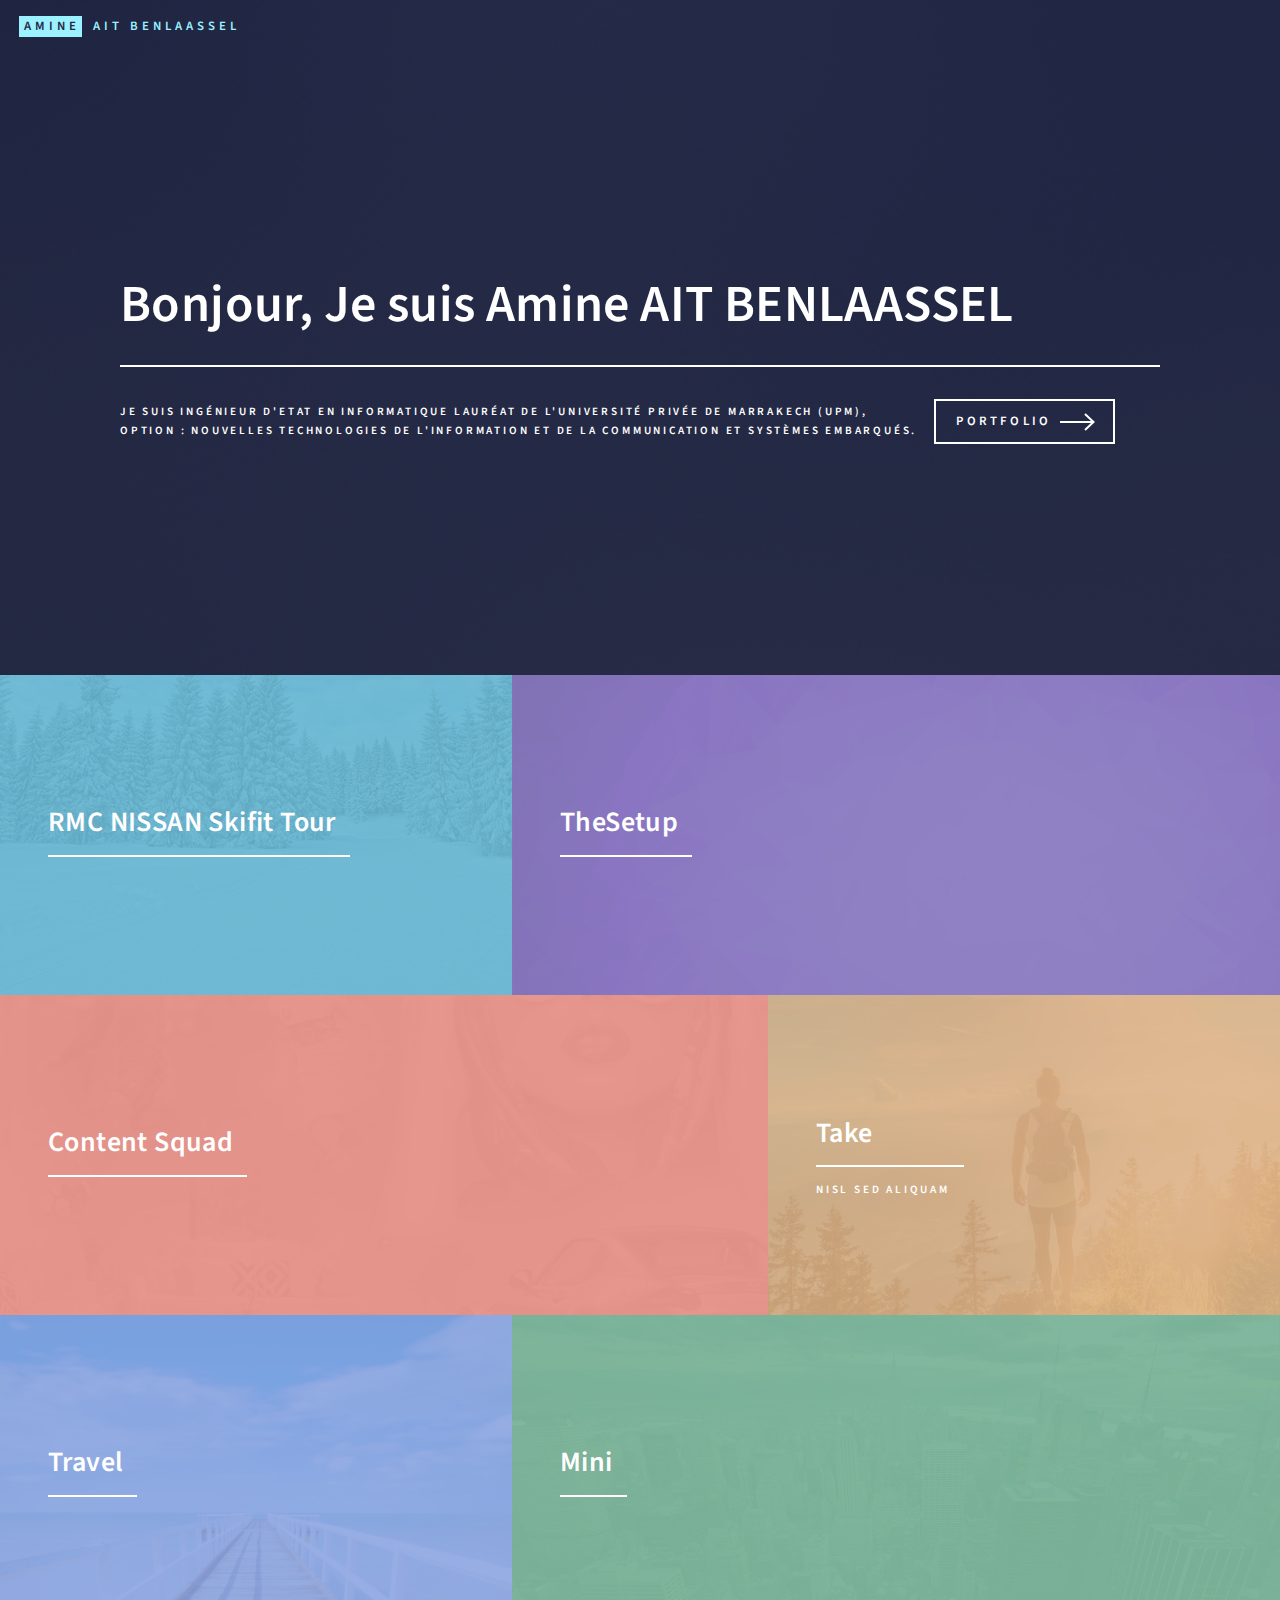
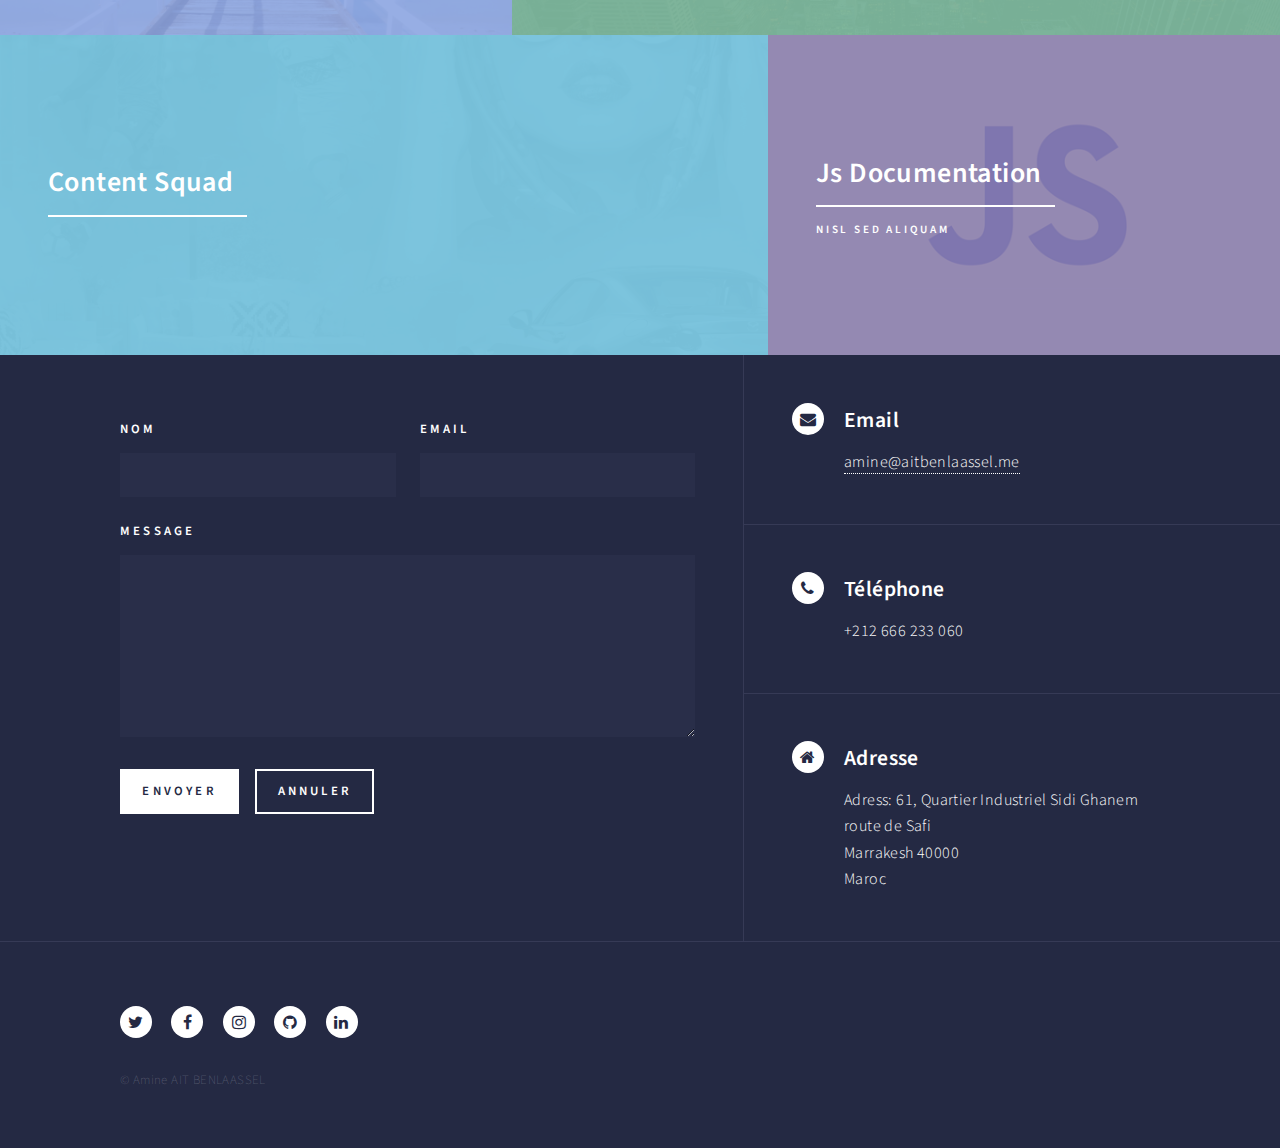
==== commit de6b4baa: "add projet jsD" ====
--- a/index.html
+++ b/index.html
@@ -91,6 +91,23 @@
 										<h3><a href="portfolio/mini/index.html" target="_blank" class="link">Mini</a></h3>
 									</header>
 								</article>
+								<article>
+									<span class="image">
+										<img src="portfolio/ContentSquad/images/bg.jpg" alt="" />
+									</span>
+									<header class="major">
+										<h3><a href="portfolio/ContentSquad/index.html" target="_blank" class="link">Content Squad</a></h3>
+									</header>
+								</article>
+								<article>
+									<span class="image">
+										<img src="portfolio/JsDocumentation/img/js.png" alt="" />
+									</span>
+									<header class="major">
+										<h3><a href="portfolio/JsDocumentation/index.html" target="_blank" class="link">Js Documentation</a></h3>
+										<p>Nisl sed aliquam</p>
+									</header>
+								</article>
 							</section>
 
 					</div>
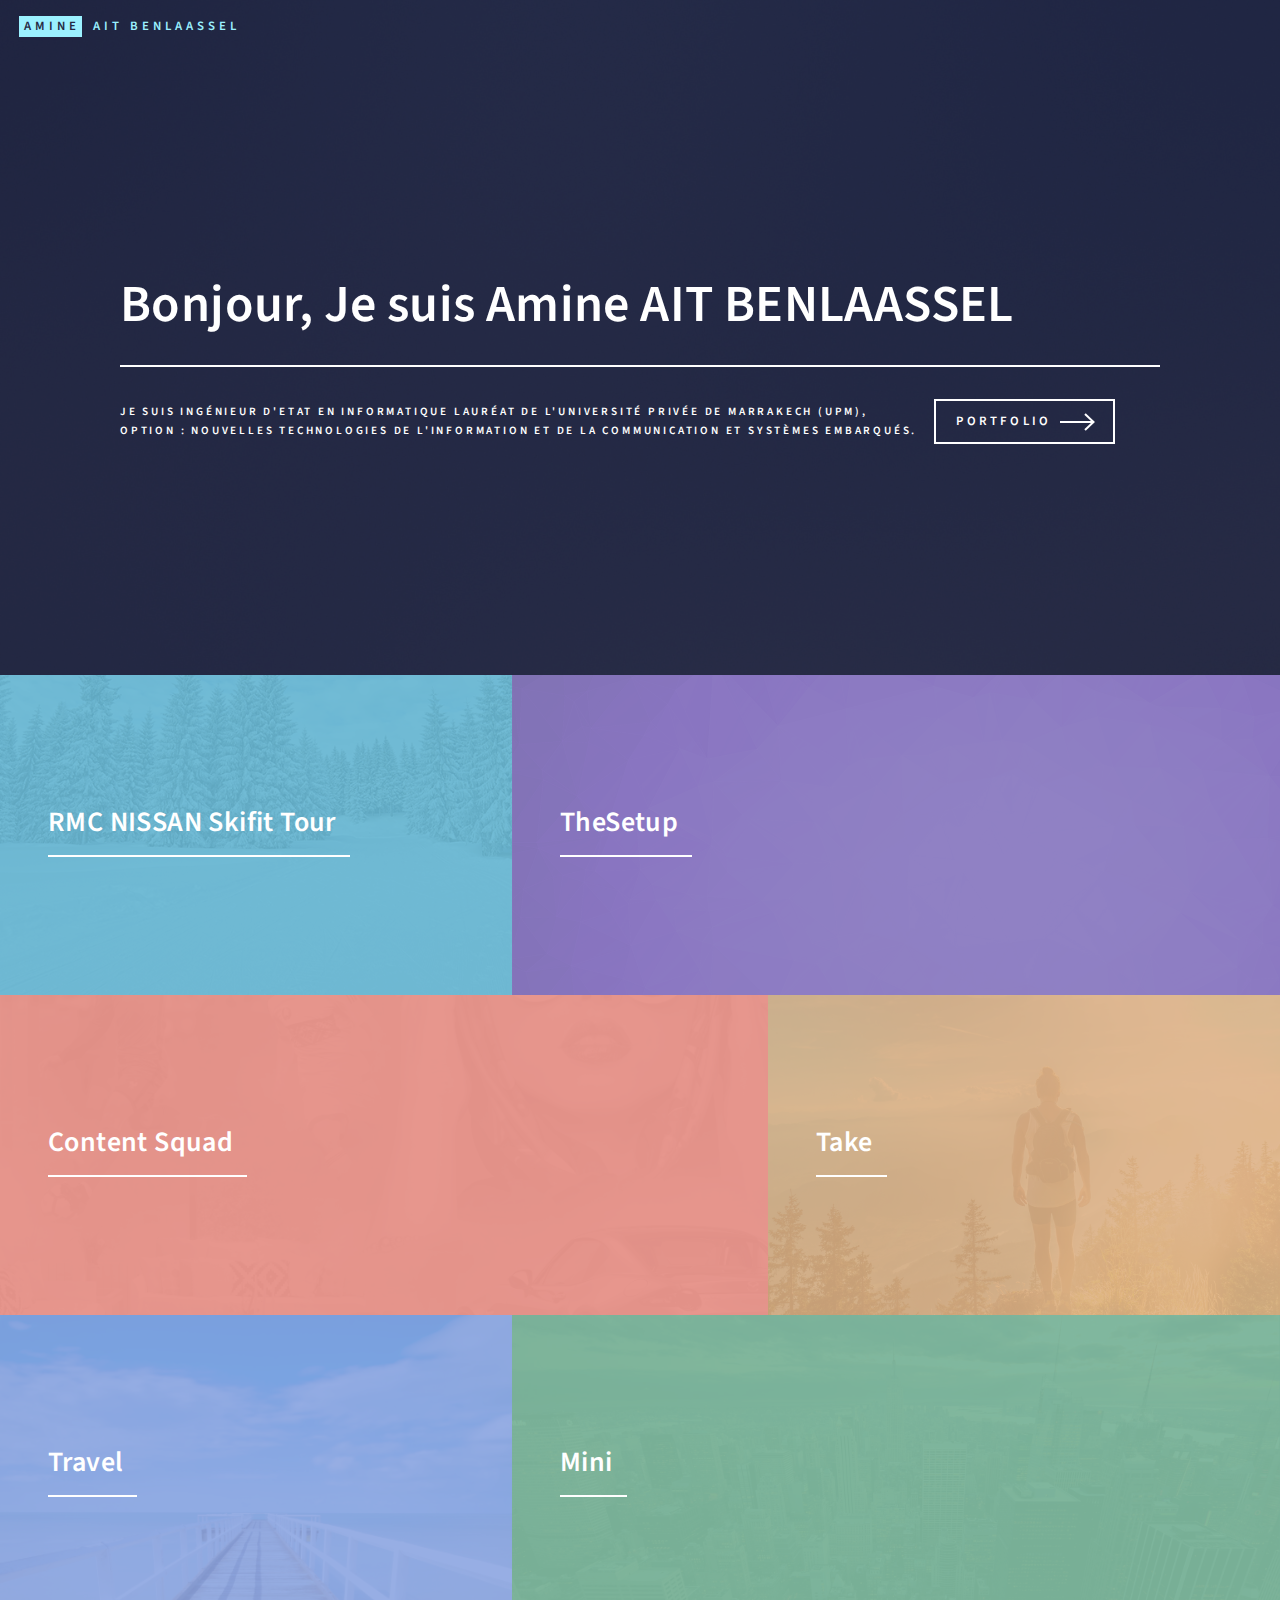
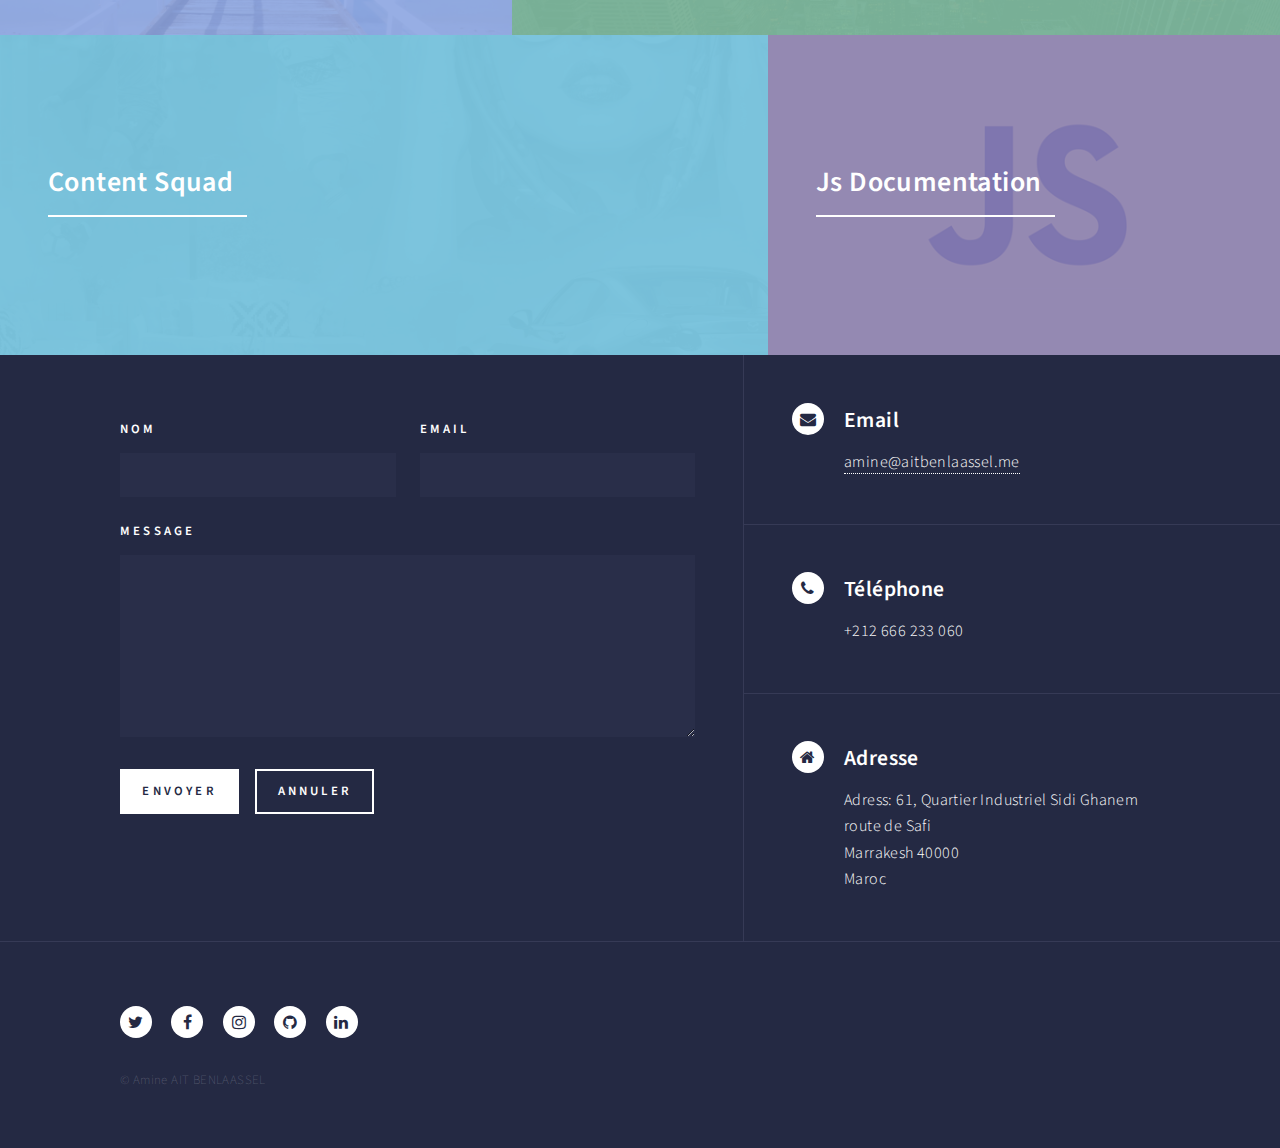
==== commit f7869560: "modif projet jsD" ====
--- a/index.html
+++ b/index.html
@@ -72,7 +72,6 @@
 									</span>
 									<header class="major">
 										<h3><a href="portfolio/take/index.html" target="_blank" class="link">Take</a></h3>
-										<p>Nisl sed aliquam</p>
 									</header>
 								</article>
 								<article>
@@ -105,7 +104,6 @@
 									</span>
 									<header class="major">
 										<h3><a href="portfolio/JsDocumentation/index.html" target="_blank" class="link">Js Documentation</a></h3>
-										<p>Nisl sed aliquam</p>
 									</header>
 								</article>
 							</section>
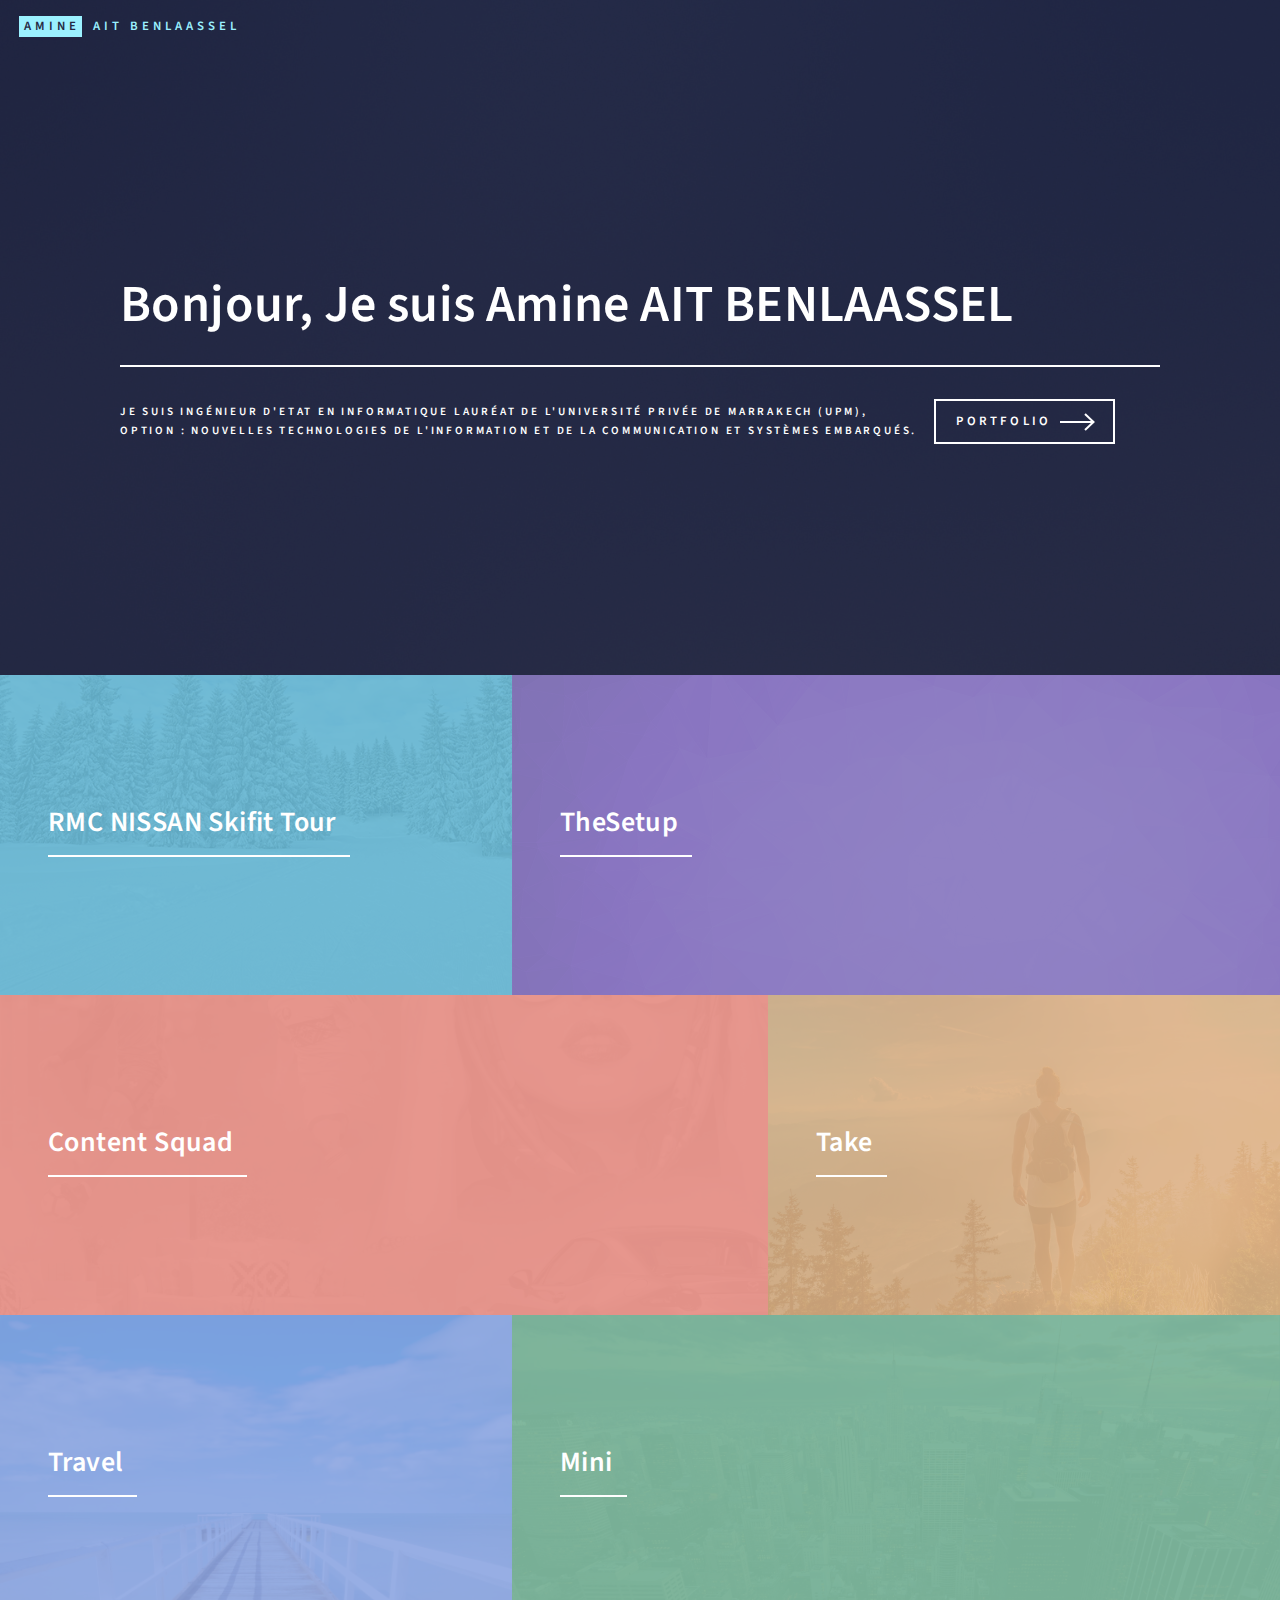
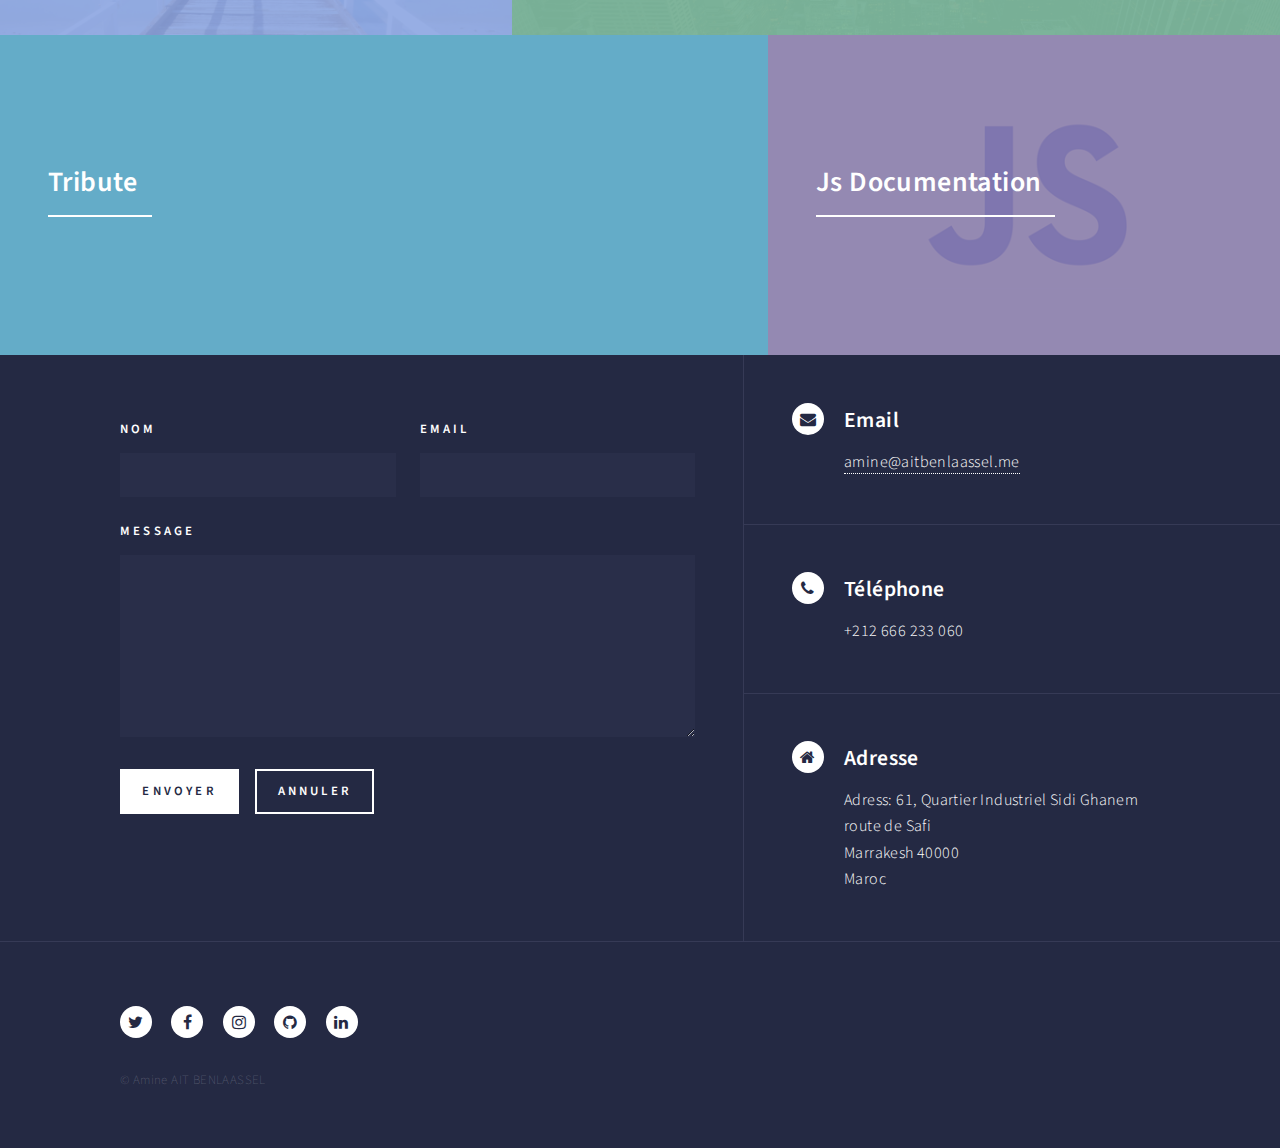
==== commit 74bc0ba6: "add projt tribute" ====
--- a/index.html
+++ b/index.html
@@ -92,10 +92,10 @@
 								</article>
 								<article>
 									<span class="image">
-										<img src="portfolio/ContentSquad/images/bg.jpg" alt="" />
+										<img src="https://c2.staticflickr.com/4/3689/10613180113_fdf7bcd316_b.jpg" alt="" />
 									</span>
 									<header class="major">
-										<h3><a href="portfolio/ContentSquad/index.html" target="_blank" class="link">Content Squad</a></h3>
+										<h3><a href="portfolio/tribut/index.html" target="_blank" class="link">Tribute</a></h3>
 									</header>
 								</article>
 								<article>
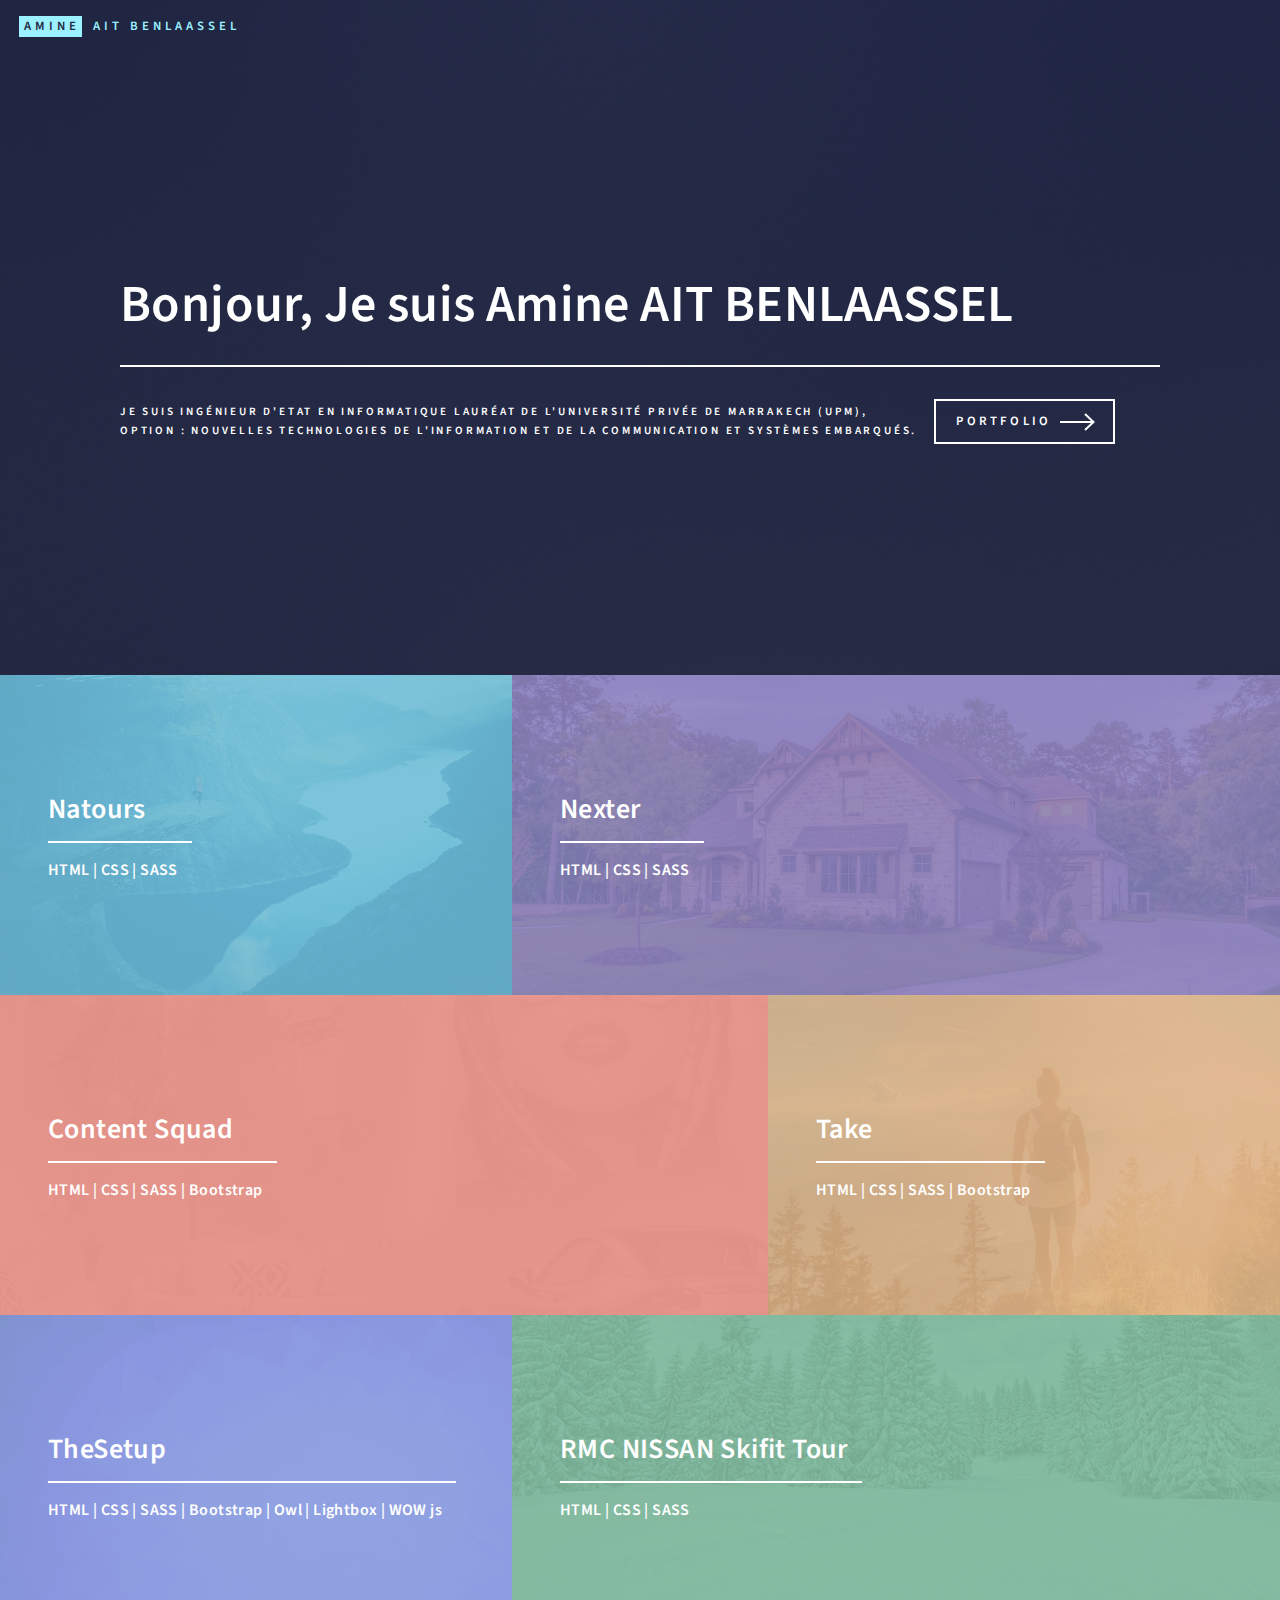
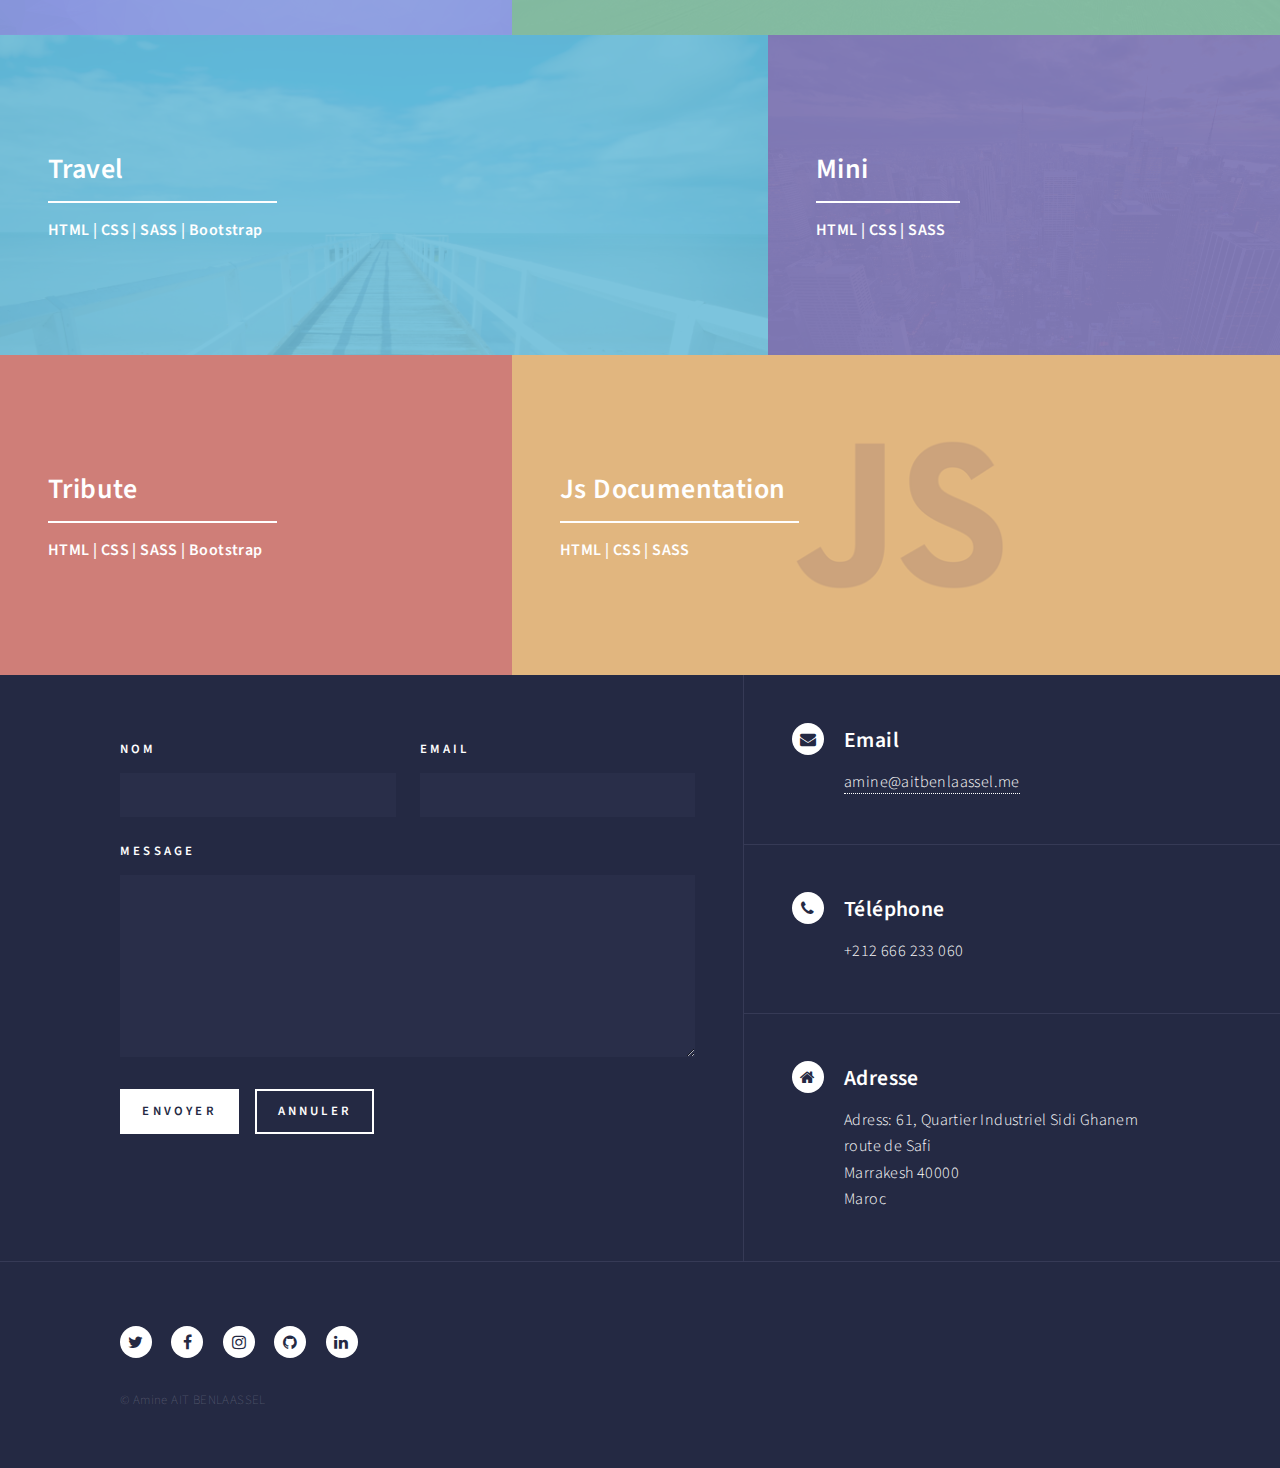
==== commit 4c29858c: "add 2 projt Natours & Nexter" ====
--- a/index.html
+++ b/index.html
@@ -44,34 +44,56 @@
 							<section id="one" class="tiles">
 								<article>
 									<span class="image">
+										<img src="portfolio/Natours/img/hero.jpg" alt="" />
+									</span>
+									<header class="major">
+										<h3><a href="portfolio/Natours/" target="_blank" class="link">Natours</a></h3>
+										<span><strong>HTML | CSS | SASS</strong></span>
+									</header>
+								</article>
+								<article>
+									<span class="image">
+										<img src="portfolio/Nexter/img/hero.jpeg" alt="" />
+									</span>
+									<header class="major">
+										<h3><a href="portfolio/Nexter/" target="_blank" class="link">Nexter</a></h3>
+										<span><strong>HTML | CSS | SASS</strong></span>
+									</header>
+								</article>
+								<article>
+									<span class="image">
+										<img src="portfolio/ContentSquad/images/bg.jpg" alt="" />
+									</span>
+									<header class="major">
+										<h3><a href="portfolio/ContentSquad/index.html" target="_blank" class="link">Content Squad</a></h3>
+										<span><strong>HTML | CSS | SASS | Bootstrap</strong></span>
+									</header>
+								</article>
+								<article>
+									<span class="image">
+										<img src="portfolio/take/css/img/bg_header.jpg" alt="" />
+									</span>
+									<header class="major">
+										<h3><a href="portfolio/take/index.html" target="_blank" class="link">Take</a></h3>
+										<span><strong>HTML | CSS | SASS | Bootstrap</strong></span>
+									</header>
+								</article>
+								<article>
+									<span class="image">
+										<img src="portfolio/TheSetup/images/background.png" alt="" />
+									</span>
+									<header class="major">
+										<h3><a href="portfolio/TheSetup/index.html" target="_blank" class="link">TheSetup</a></h3>
+										<span><strong>HTML | CSS | SASS | Bootstrap | Owl | Lightbox | WOW js</strong></span>
+									</header>
+								</article>
+								<article>
+									<span class="image">
 										<img src="portfolio/RMC_SKIFIT_TOUR/img/bg_header.jpg" alt="" />
 									</span>
 									<header class="major">
 										<h3><a href="portfolio/RMC_SKIFIT_TOUR/index.html" target="_blank" class="link">RMC NISSAN Skifit Tour</a></h3>
-									</header>
-								</article>
-								<article>
-									<span class="image">
-										<img src="portfolio/TheSetup/images/background.png" alt="" />
-									</span>
-									<header class="major">
-										<h3><a href="portfolio/TheSetup/index.html" target="_blank" class="link">TheSetup</a></h3>
-									</header>
-								</article>
-								<article>
-									<span class="image">
-										<img src="portfolio/ContentSquad/images/bg.jpg" alt="" />
-									</span>
-									<header class="major">
-										<h3><a href="portfolio/ContentSquad/index.html" target="_blank" class="link">Content Squad</a></h3>
-									</header>
-								</article>
-								<article>
-									<span class="image">
-										<img src="portfolio/take/css/img/bg_header.jpg" alt="" />
-									</span>
-									<header class="major">
-										<h3><a href="portfolio/take/index.html" target="_blank" class="link">Take</a></h3>
+										<span><strong>HTML | CSS | SASS</strong></span>
 									</header>
 								</article>
 								<article>
@@ -80,6 +102,7 @@
 									</span>
 									<header class="major">
 										<h3><a href="portfolio/Travel/index.html" target="_blank" class="link">Travel</a></h3>
+										<span><strong>HTML | CSS | SASS | Bootstrap</strong></span>
 									</header>
 								</article>
 								<article>
@@ -88,6 +111,7 @@
 									</span>
 									<header class="major">
 										<h3><a href="portfolio/mini/index.html" target="_blank" class="link">Mini</a></h3>
+										<span><strong>HTML | CSS | SASS</strong></span>
 									</header>
 								</article>
 								<article>
@@ -96,6 +120,7 @@
 									</span>
 									<header class="major">
 										<h3><a href="portfolio/tribut/index.html" target="_blank" class="link">Tribute</a></h3>
+										<span><strong>HTML | CSS | SASS | Bootstrap</strong></span>
 									</header>
 								</article>
 								<article>
@@ -104,6 +129,7 @@
 									</span>
 									<header class="major">
 										<h3><a href="portfolio/JsDocumentation/index.html" target="_blank" class="link">Js Documentation</a></h3>
+										<span><strong>HTML | CSS | SASS</strong></span>
 									</header>
 								</article>
 							</section>
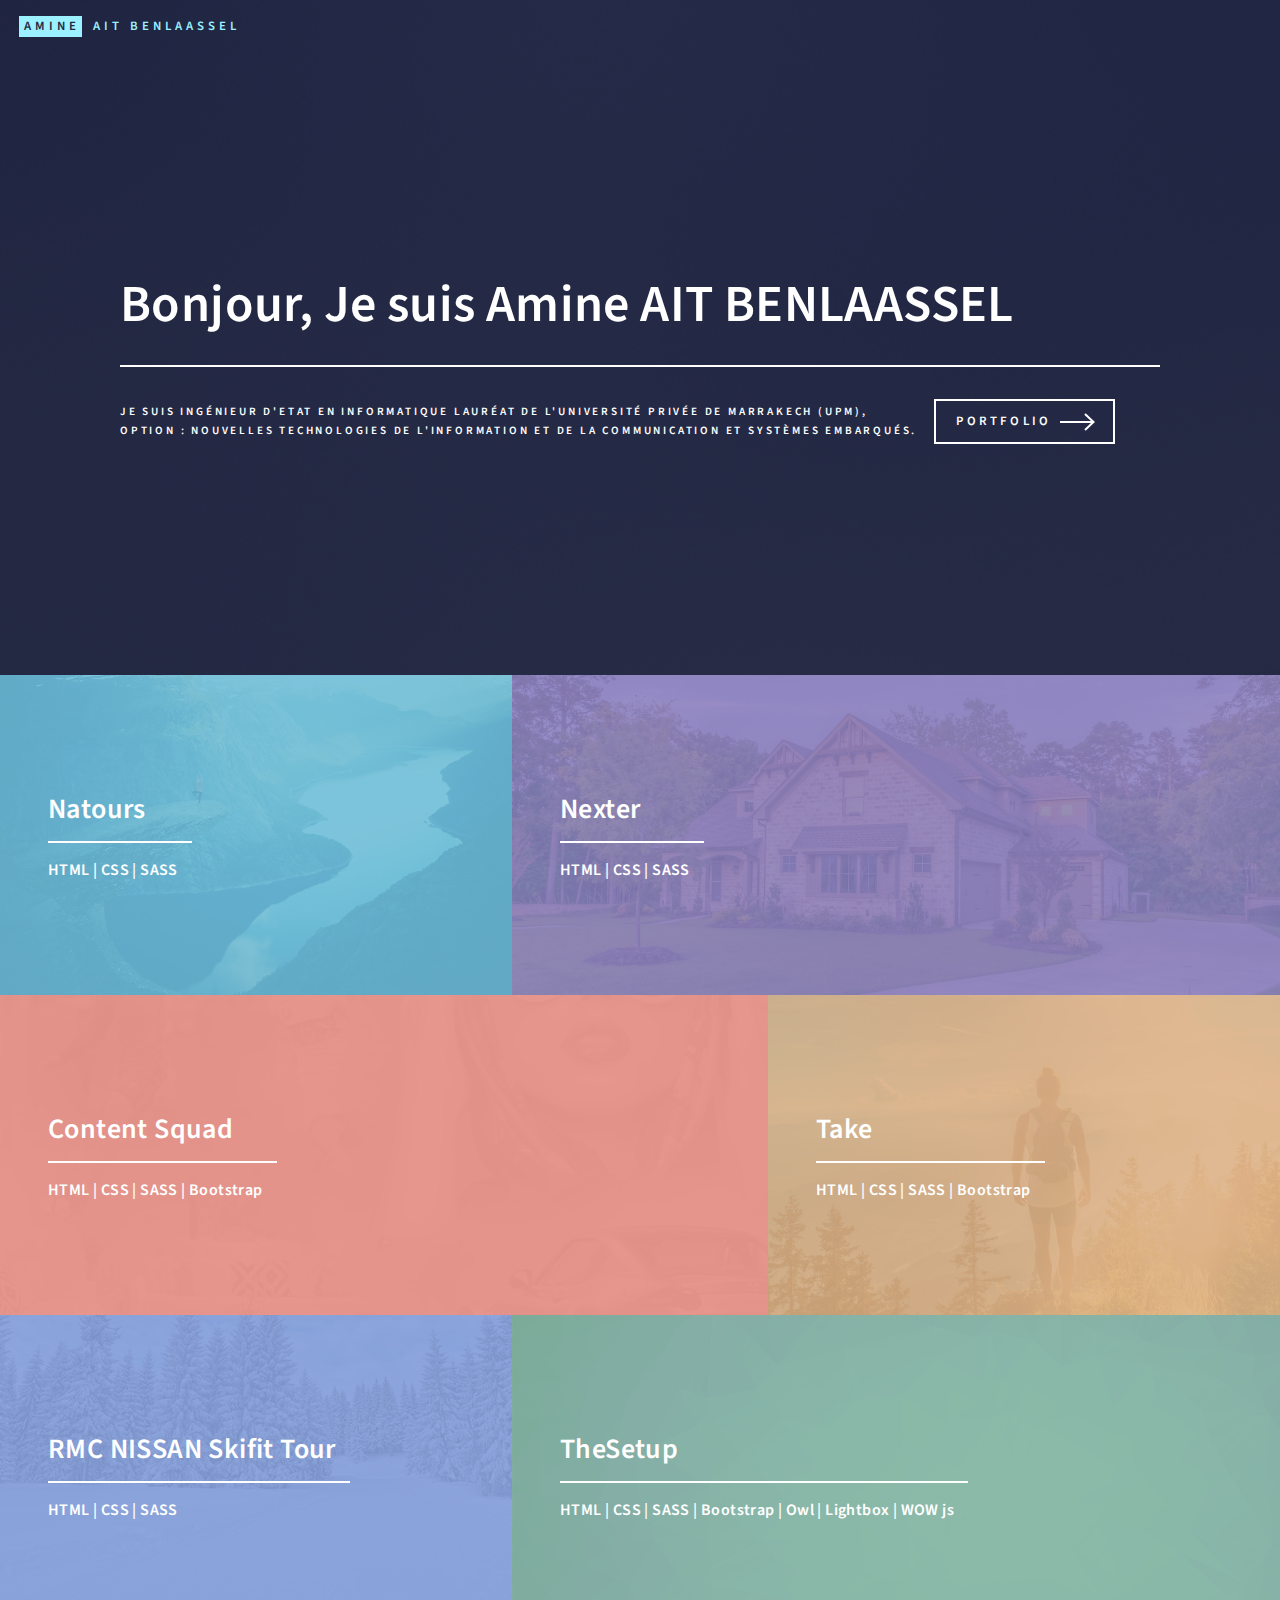
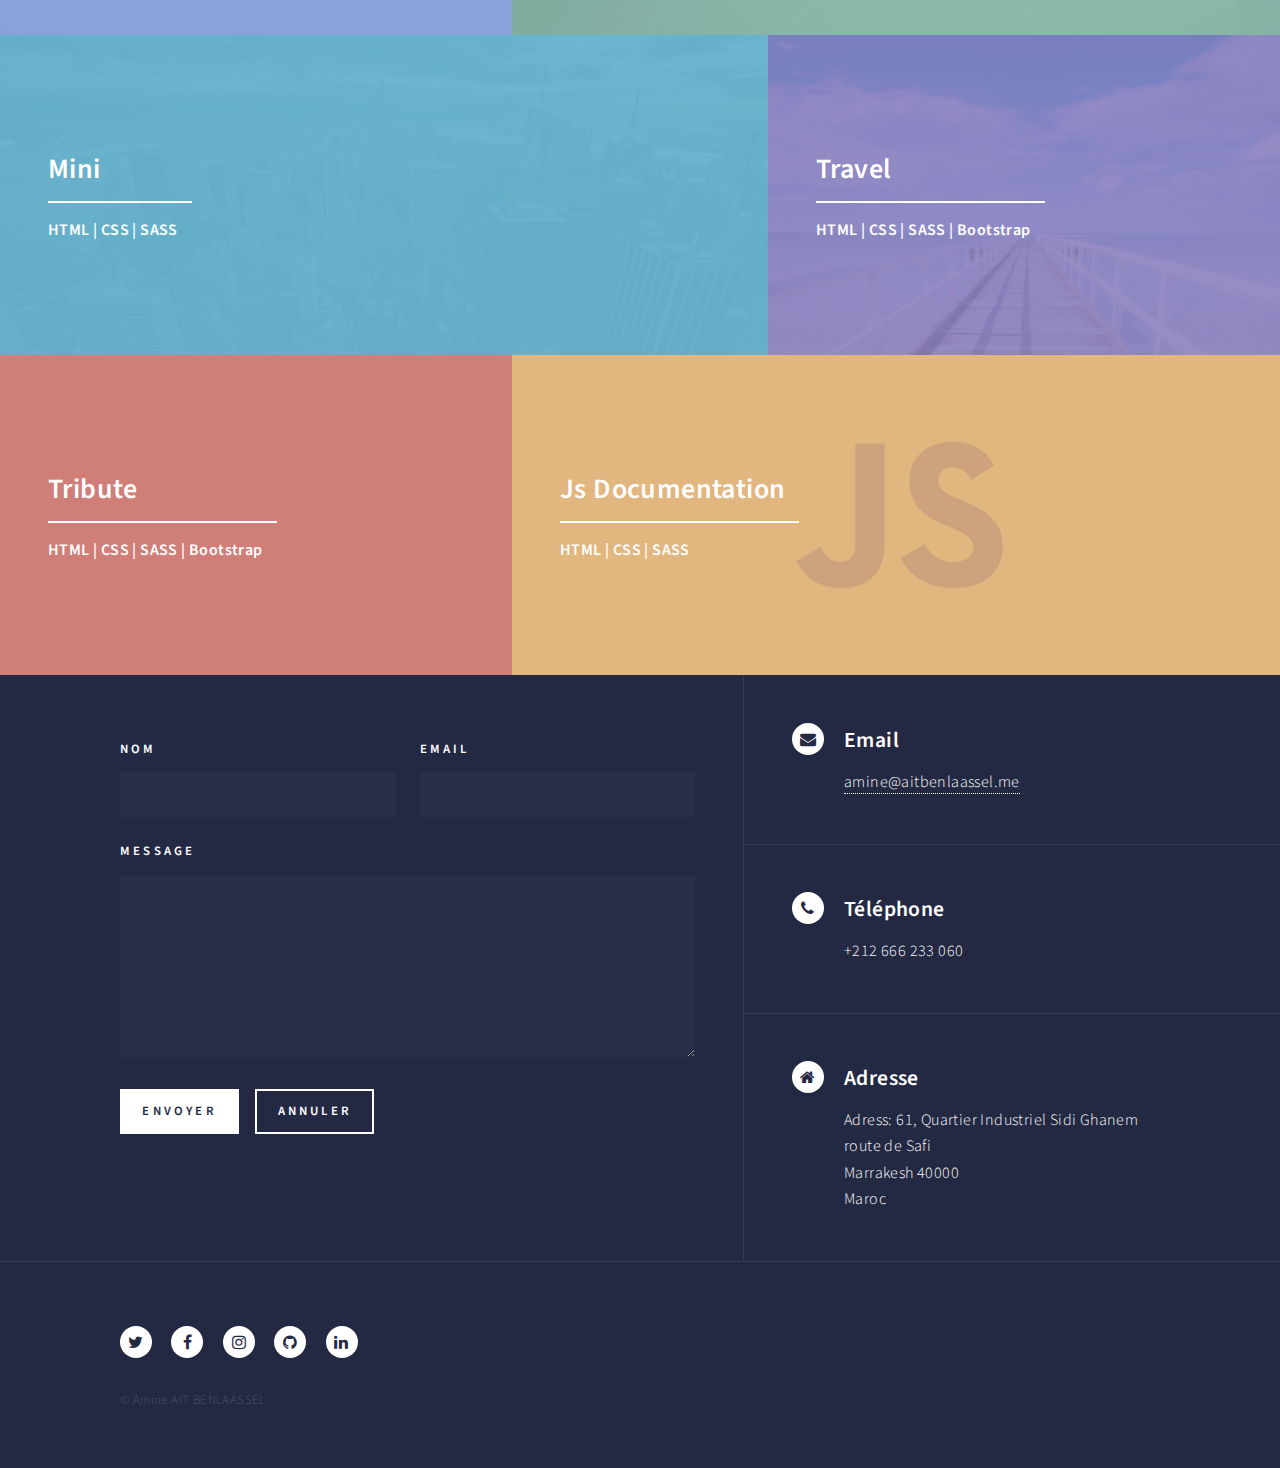
==== commit 0ae80756: "maj projet" ====
--- a/index.html
+++ b/index.html
@@ -80,6 +80,15 @@
 								</article>
 								<article>
 									<span class="image">
+										<img src="portfolio/RMC_SKIFIT_TOUR/img/bg_header.jpg" alt="" />
+									</span>
+									<header class="major">
+										<h3><a href="portfolio/RMC_SKIFIT_TOUR/index.html" target="_blank" class="link">RMC NISSAN Skifit Tour</a></h3>
+										<span><strong>HTML | CSS | SASS</strong></span>
+									</header>
+								</article>
+								<article>
+									<span class="image">
 										<img src="portfolio/TheSetup/images/background.png" alt="" />
 									</span>
 									<header class="major">
@@ -89,10 +98,10 @@
 								</article>
 								<article>
 									<span class="image">
-										<img src="portfolio/RMC_SKIFIT_TOUR/img/bg_header.jpg" alt="" />
-									</span>
-									<header class="major">
-										<h3><a href="portfolio/RMC_SKIFIT_TOUR/index.html" target="_blank" class="link">RMC NISSAN Skifit Tour</a></h3>
+										<img src="portfolio/mini/css/img/header.jpg" target="_blank" alt="" />
+									</span>
+									<header class="major">
+										<h3><a href="portfolio/mini/index.html" target="_blank" class="link">Mini</a></h3>
 										<span><strong>HTML | CSS | SASS</strong></span>
 									</header>
 								</article>
@@ -103,15 +112,6 @@
 									<header class="major">
 										<h3><a href="portfolio/Travel/index.html" target="_blank" class="link">Travel</a></h3>
 										<span><strong>HTML | CSS | SASS | Bootstrap</strong></span>
-									</header>
-								</article>
-								<article>
-									<span class="image">
-										<img src="portfolio/mini/css/img/header.jpg" target="_blank" alt="" />
-									</span>
-									<header class="major">
-										<h3><a href="portfolio/mini/index.html" target="_blank" class="link">Mini</a></h3>
-										<span><strong>HTML | CSS | SASS</strong></span>
 									</header>
 								</article>
 								<article>
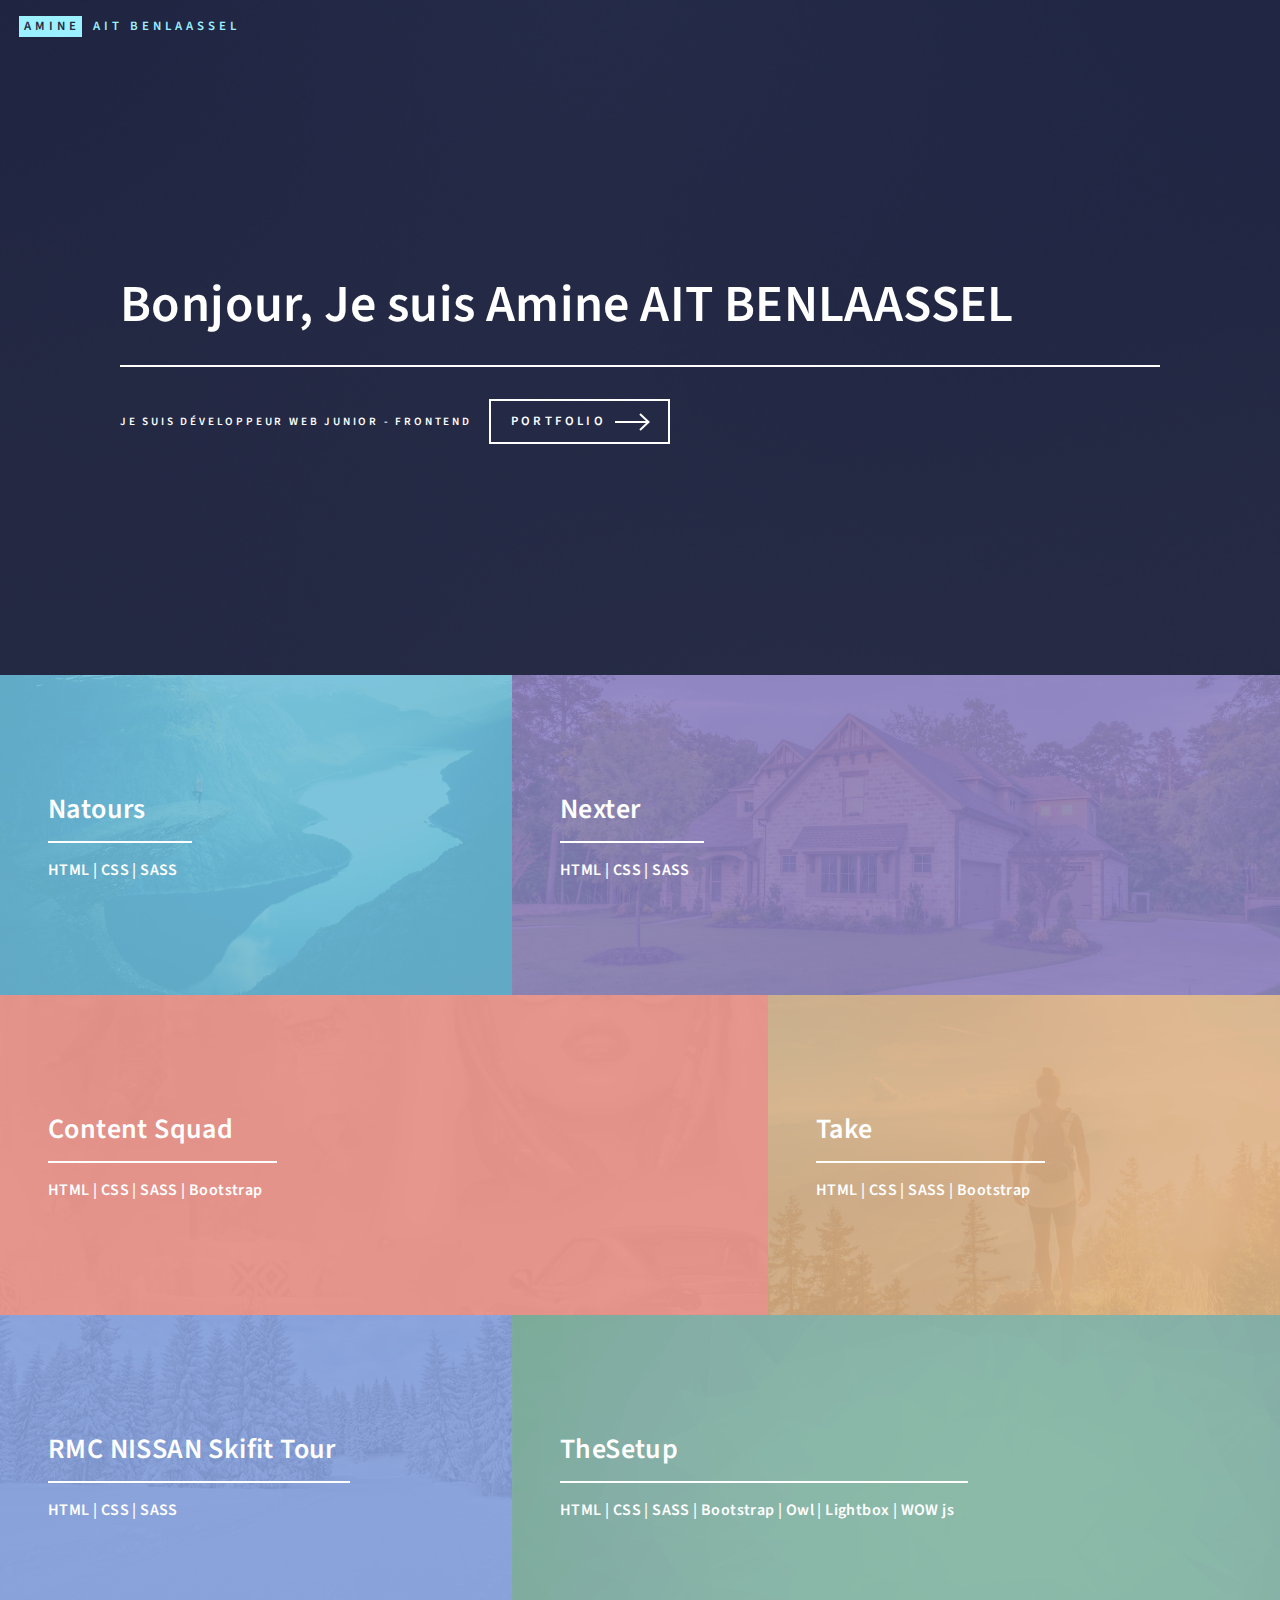
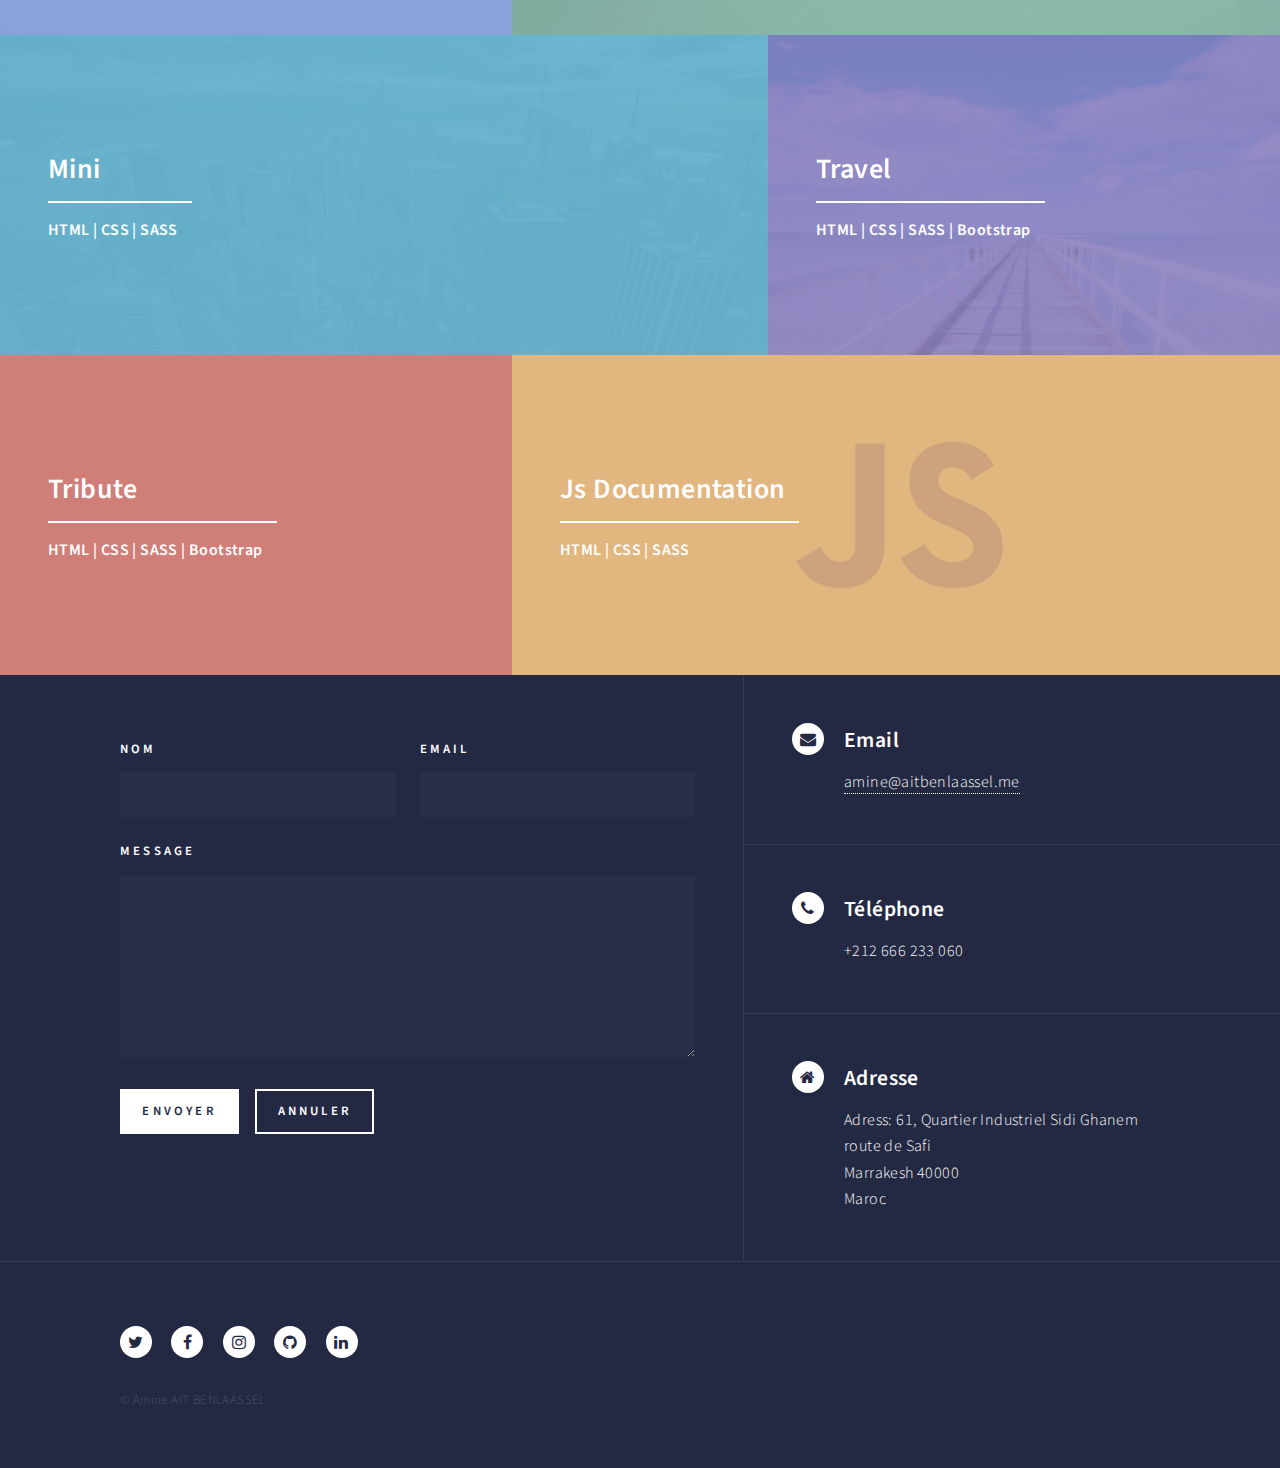
==== commit ce16f9c6: "maj info" ====
--- a/index.html
+++ b/index.html
@@ -29,7 +29,7 @@
 								<h1>Bonjour, Je suis Amine AIT BENLAASSEL</h1>
 							</header>
 							<div class="content">
-								<p>Je suis Ingénieur d'etat en Informatique lauréat de l'Université Privée de Marrakech (UPM), <br>option : Nouvelles Technologies de l'Information et de la Communication et Systèmes Embarqués. </p>
+								<p>je suis développeur web junior - Frontend</p>
 								<ul class="actions">
 									<li><a href="#one" class="button next scrolly">PORTFOLIO</a></li>
 								</ul>
